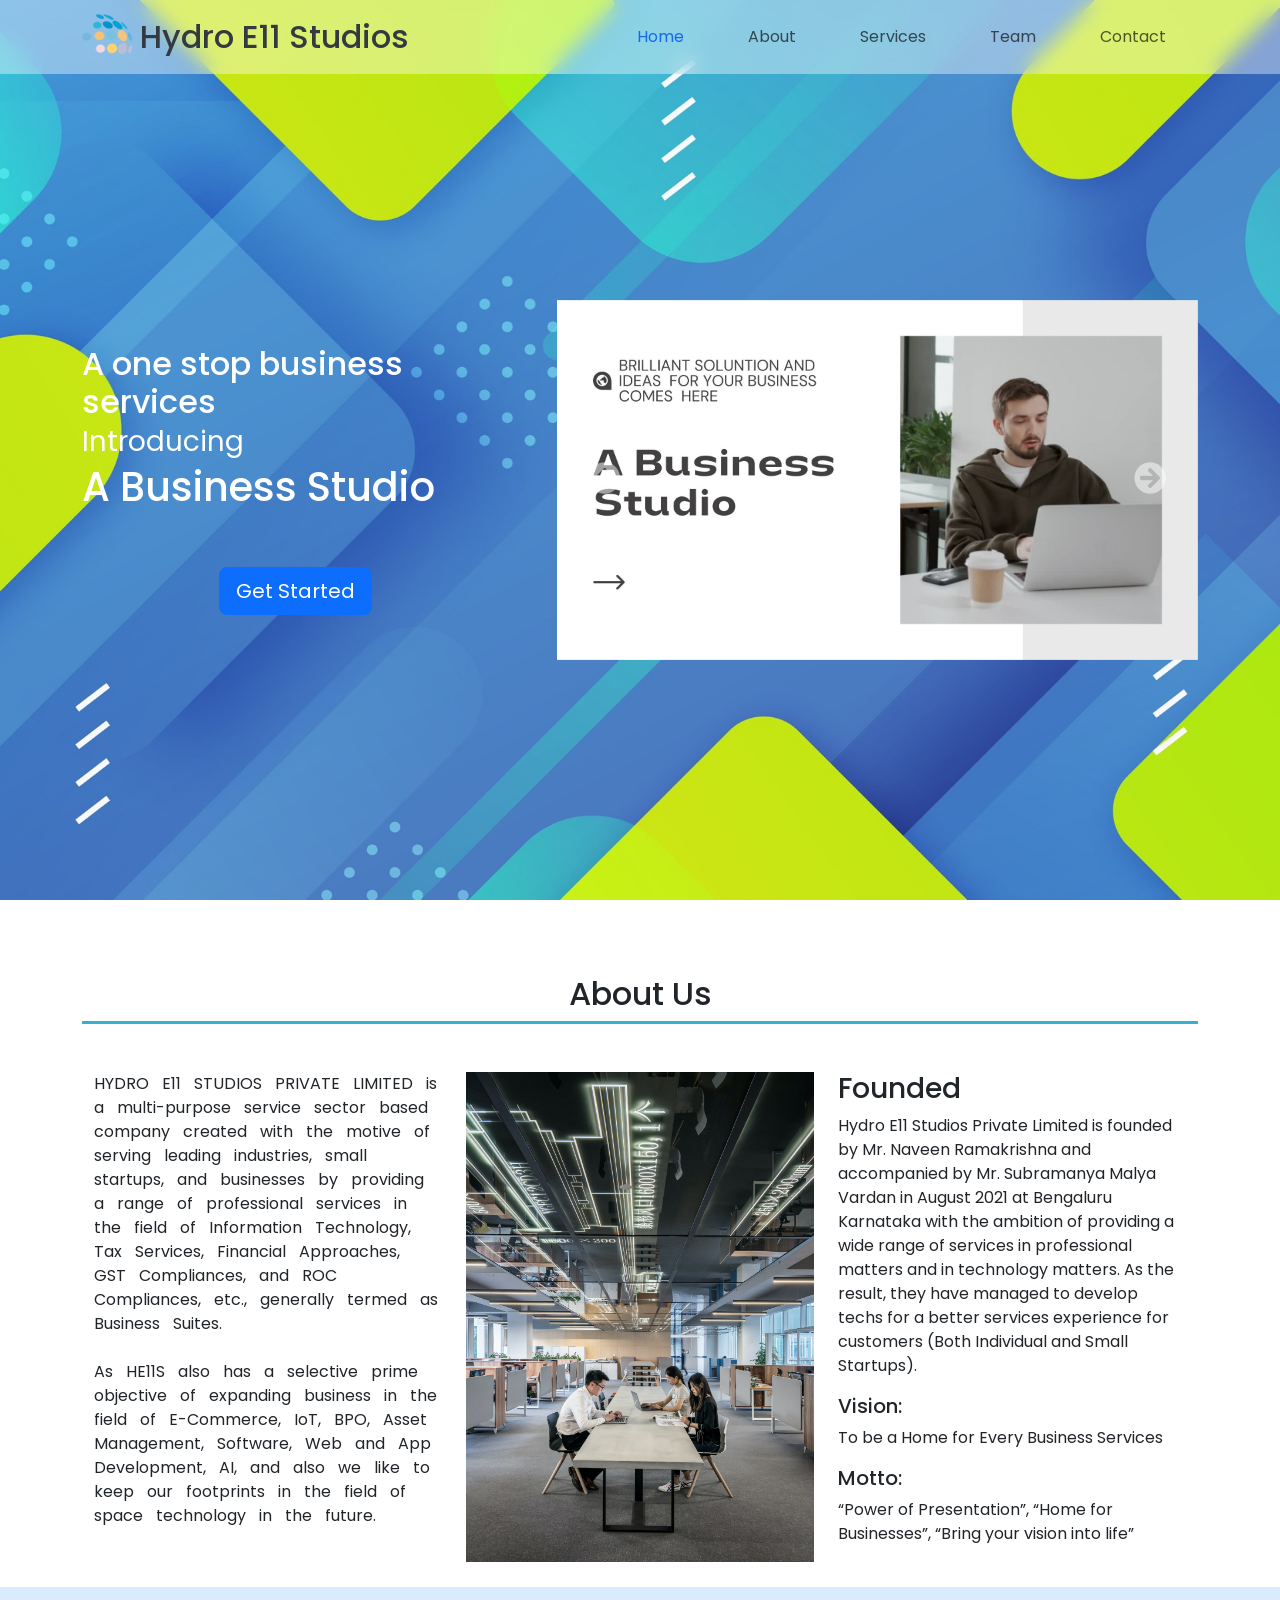
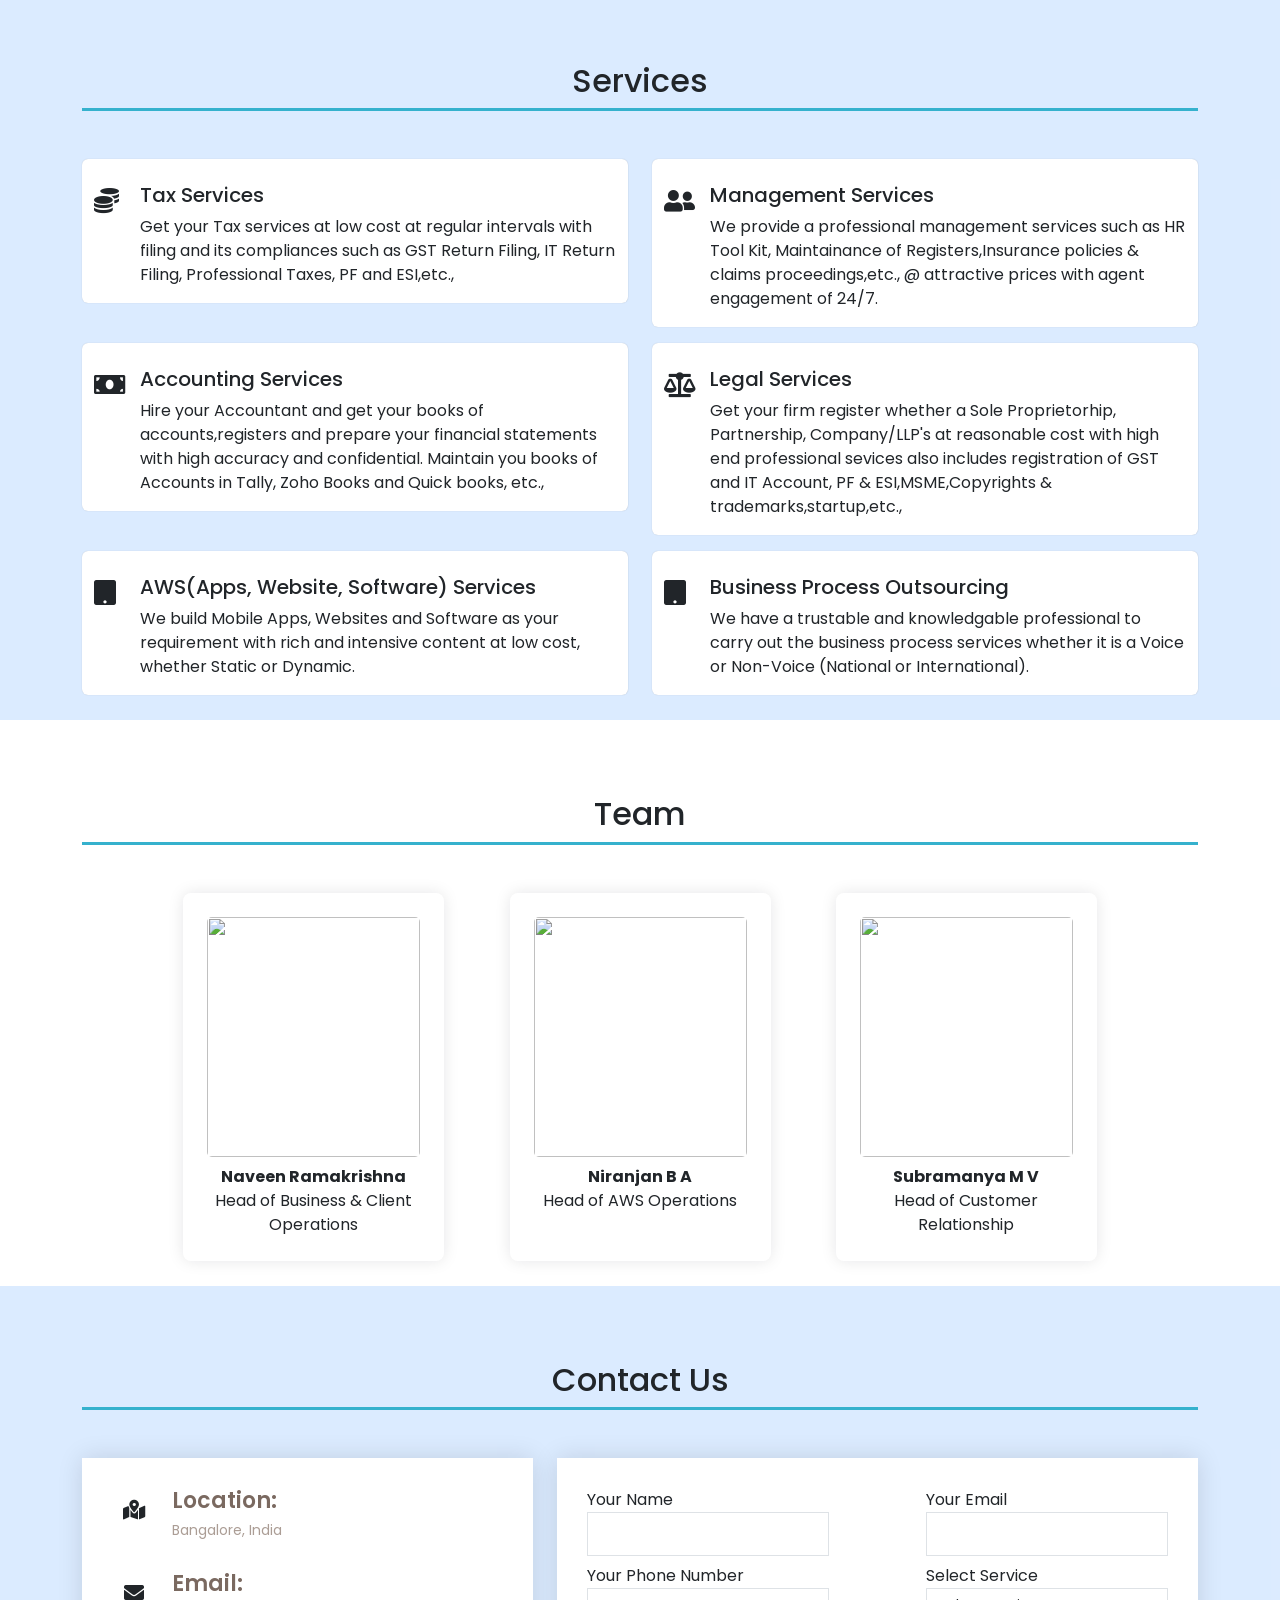
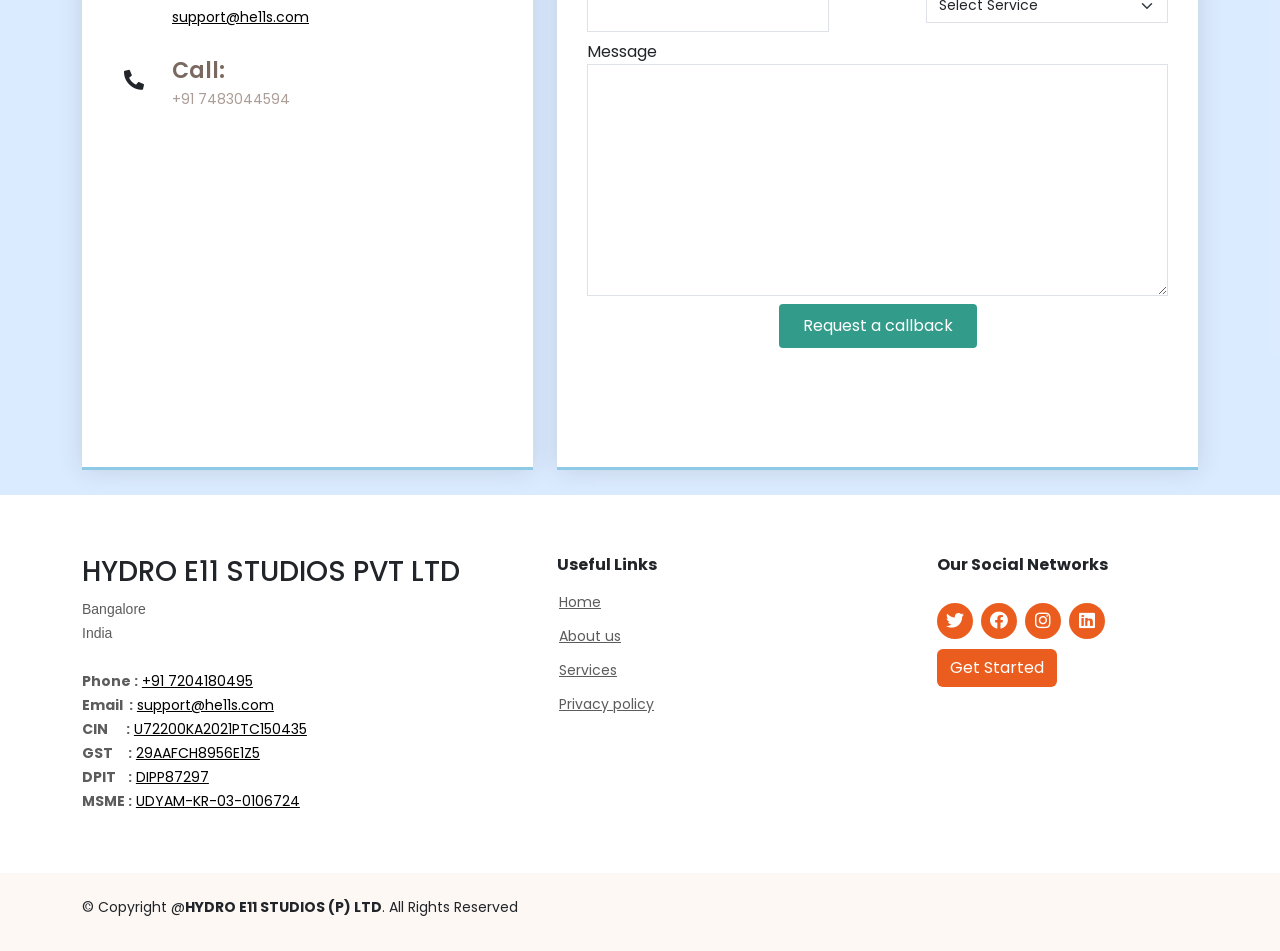
==== index.html @ d1180ca2 "added sliders" ====
<!DOCTYPE html>
<html lang="en">
    <head>
        <meta charset="UTF-8" />
        <meta http-equiv="X-UA-Compatible" content="IE=edge" />
        <meta name="viewport" content="width=device-width, initial-scale=1.0" />
        <title>HE11S-Business Studio</title>
        <link rel="stylesheet" href="style.css" />
        <link
            href="https://cdn.jsdelivr.net/npm/bootstrap@5.1.3/dist/css/bootstrap.min.css"
            rel="stylesheet"
            integrity="sha384-1BmE4kWBq78iYhFldvKuhfTAU6auU8tT94WrHftjDbrCEXSU1oBoqyl2QvZ6jIW3"
            crossorigin="anonymous"
        />
        <link
            rel="stylesheet"
            href="https://use.fontawesome.com/releases/v5.15.4/css/all.css"
            integrity="sha384-DyZ88mC6Up2uqS4h/KRgHuoeGwBcD4Ng9SiP4dIRy0EXTlnuz47vAwmeGwVChigm"
            crossorigin="anonymous"
        />
    </head>
    <body>
        <nav class="navbar navbar-expand-lg fixed-top navbar-light">
            <div class="container">
                <a class="navbar-brand" id="navbar-brand" href="#">
                    <img
                        src="assets/small-logo.png"
                        alt=""
                        class="d-inline-block align-text-top logo"
                    />
                    Hydro E11 Studios
                </a>
                <button
                    class="navbar-toggler"
                    type="button"
                    data-bs-toggle="collapse"
                    data-bs-target="#navbarNav"
                    aria-controls="navbarNav"
                    aria-expanded="false"
                    aria-label="Toggle navigation"
                >
                    <span class="navbar-toggler-icon"></span>
                </button>
                <div class="collapse navbar-collapse" id="navbarNav">
                    <div class="navbar-nav ms-lg-auto">
                        <a
                            class="nav-link home ms-4 me-4"
                            aria-current="page"
                            href="#"
                            >Home</a
                        >
                        <a class="nav-link about ms-4 me-4" href="#aboutUs"
                            >About</a
                        >
                        <a class="nav-link service ms-4 me-4" href="#services"
                            >Services</a
                        >
                        <a class="nav-link teams ms-4 me-4" href="#teams"
                            >Team</a
                        >
                        <a class="nav-link contact ms-4 me-4" href="#contact"
                            >Contact</a
                        >
                    </div>
                </div>
            </div>
            <div class="nav_bar"></div>
        </nav>
        <div class="bg-modal">
            <div class="modal-contents">
                <div class="close">
                    <a style="color: black" href="index.html">+</a>
                </div>
                <h4 style="color: rgb(37, 158, 37)">
                    Thank you for showing interest.
                </h4>
                <h5>
                    We have received your message, we'll get back to you as soon
                    as posible.
                </h5>
                <h6>coffee is on us</h6>
                <span class="modal-footers">- Hydro E11</span>
            </div>
        </div>

        <section id="intro">
            <div class="container d-flex">
                <div class="row justify-content-center">
                    <div
                        class="
                            col-lg-5 col-md-5 col-sm-12
                            d-flex
                            flex-column
                            justify-content-center
                            align-items-center
                        "
                    >
                        <div class="d-flex flex-column justify-content-center">
                            <div class="col-md intro-sec1">
                                <p class="h2 mb-0">
                                    A one stop business services
                                </p>
                                <p class="fs-3 mb-0">Introducing</p>
                                <h1>A Business Studio</h1>
                            </div>
                            <div class="d-flex mt-lg-5 justify-content-sm-center">
                                <a
                                    class="btn btn-lg btn-primary me-lg-4"
                                    href="#contact"
                                    >Get Started</a
                                >
                            </div>
                        </div>
                    </div>
                    <div class="col-lg-7 col-md-7 col-sm-12">
                        <div
                            class="
                                d-flex
                                flex-column
                                justify-content-center
                                align-items-center
                            "
                        >
                            <div
                                id="carouselExampleControls"
                                class="carousel slide"
                                data-bs-ride="carousel"
                            >
                                <div class="carousel-inner">
                                    <div class="carousel-item active">
                                        <img
                                            src="./assets/1.jpg"
                                            class="d-block w-100"
                                            alt="..."
                                        />
                                    </div>
                                    <div class="carousel-item">
                                        <img
                                            src="./assets/2.jpg"
                                            class="d-block w-100"
                                            alt="..."
                                        />
                                    </div>
                                    <div class="carousel-item">
                                        <img
                                            src="./assets/3.jpg"
                                            class="d-block w-100"
                                            alt="..."
                                        />
                                    </div>
                                    <div class="carousel-item">
                                        <img
                                            src="./assets/4.jpg"
                                            class="d-block w-100"
                                            alt="..."
                                        />
                                    </div>
                                </div>
                                <button
                                    class="carousel-control-prev"
                                    type="button"
                                    data-bs-target="#carouselExampleControls"
                                    data-bs-slide="prev"
                                >
                                    <span>
                                        <i
                                            class="
                                                fs-2
                                                fas
                                                fa-arrow-circle-left
                                            "
                                        ></i
                                    ></span>
                                    <span class="visually-hidden"
                                        >Previous</span
                                    >
                                </button>
                                <button
                                    class="carousel-control-next"
                                    type="button"
                                    data-bs-target="#carouselExampleControls"
                                    data-bs-slide="next"
                                >
                                    <span>
                                        <i
                                            class="
                                                fs-2
                                                fas
                                                fa-arrow-circle-right
                                            "
                                        ></i
                                    ></span>
                                    <span class="visually-hidden">Next</span>
                                </button>
                            </div>
                        </div>
                    </div>
                </div>
            </div>
        </section>

        <section id="aboutUs">
            <div class="container">
                <h2 class="h2 mb-5 text-center underline">About Us</h2>
                <div class="container">
                    <div class="row">
                        <div
                            class="
                                col-lg-4 col-md-4 col-sm-12
                                d-flex
                                justify-content-center
                                about-sec1
                            "
                        >
                            <p>
                                HYDRO E11 STUDIOS PRIVATE LIMITED is a
                                multi-purpose service sector based company
                                created with the motive of serving leading
                                industries, small startups, and businesses by
                                providing a range of professional services in
                                the field of Information Technology, Tax
                                Services, Financial Approaches, GST Compliances,
                                and ROC Compliances, etc., generally termed as
                                Business Suites.
                                <br />
                                <br />
                                As HE11S also has a selective prime objective of
                                expanding business in the field of E-Commerce,
                                IoT, BPO, Asset Management, Software, Web and
                                App Development, AI, and also we like to keep
                                our footprints in the field of space technology
                                in the future.
                            </p>
                        </div>
                        <div
                            class="
                                col-lg-4 col-md-4 col-sm-12
                                d-flex
                                justify-content-center
                            "
                        >
                            <img
                                style="width: 100%"
                                src="assets/business.jpg"
                                alt=""
                            />
                        </div>
                        <div
                            class="
                                col-lg-4 col-md-4 col-sm-12
                                d-flex
                                justify-content-center
                            "
                        >
                            <div>
                                <p class="h3">Founded</p>
                                <p>
                                    Hydro E11 Studios Private Limited is founded
                                    by Mr. Naveen Ramakrishna and accompanied by
                                    Mr. Subramanya Malya Vardan in August 2021
                                    at Bengaluru Karnataka with the ambition of
                                    providing a wide range of services in
                                    professional matters and in technology
                                    matters. As the result, they have managed to
                                    develop techs for a better services
                                    experience for customers (Both Individual
                                    and Small Startups).
                                </p>
                                <h5>Vision:</h5>
                                <p>To be a Home for Every Business Services</p>
                                <h5>Motto:</h5>
                                <p>
                                    “Power of Presentation”, “Home for
                                    Businesses”, “Bring your vision into life”
                                </p>
                            </div>
                        </div>
                    </div>
                </div>
            </div>
        </section>
        <section id="services">
            <div class="container">
                <h2 class="h2 mb-5 text-center underline">Services</h2>
                <div class="row">
                    <div class="col-lg-6 col-md-6 col-sm-12">
                        <div class="container team-card card border-0">
                            <div class="row pt-4">
                                <div class="service-icon col-1">
                                    <i class="fas fa-coins"></i>
                                </div>
                                <div class="service-info col-11">
                                    <h5>Tax Services</h5>
                                    <p>
                                        Get your Tax services at low cost at
                                        regular intervals with filing and its
                                        compliances such as GST Return Filing,
                                        IT Return Filing, Professional Taxes, PF
                                        and ESI,etc.,
                                    </p>
                                </div>
                            </div>
                        </div>
                    </div>
                    <div class="col-lg-6 col-md-6 col-sm-12 service-2">
                        <div class="container card team-card border-0">
                            <div class="row pt-4">
                                <div class="service-icon col-1">
                                    <i class="fas fa-user-friends"></i>
                                </div>
                                <div class="service-info col-11">
                                    <h5>Management Services</h5>
                                    <p>
                                        We provide a professional management
                                        services such as HR Tool Kit,
                                        Maintainance of Registers,Insurance
                                        policies & claims proceedings,etc., @
                                        attractive prices with agent engagement
                                        of 24/7.
                                    </p>
                                </div>
                            </div>
                        </div>
                    </div>
                    <div class="col-lg-6 col-md-6 col-sm-12 mt-3">
                        <div class="container card team-card border-0">
                            <div class="row pt-4">
                                <div class="service-icon col-1">
                                    <i class="fas fa-money-bill"></i>
                                </div>
                                <div class="service-info col-11">
                                    <h5>Accounting Services</h5>
                                    <p>
                                        Hire your Accountant and get your books
                                        of accounts,registers and prepare your
                                        financial statements with high accuracy
                                        and confidential. Maintain you books of
                                        Accounts in Tally, Zoho Books and Quick
                                        books, etc.,
                                    </p>
                                </div>
                            </div>
                        </div>
                    </div>
                    <div class="col-lg-6 col-md-6 col-sm-12 mt-3">
                        <div class="container team-card card border-0">
                            <div class="row pt-4">
                                <div class="service-icon col-1">
                                    <i class="fas fa-balance-scale"></i>
                                </div>
                                <div class="service-info col-11">
                                    <h5>Legal Services</h5>
                                    <p>
                                        Get your firm register whether a Sole
                                        Proprietorhip, Partnership,
                                        Company/LLP's at reasonable cost with
                                        high end professional sevices also
                                        includes registration of GST and IT
                                        Account, PF & ESI,MSME,Copyrights &
                                        trademarks,startup,etc.,
                                    </p>
                                </div>
                            </div>
                        </div>
                    </div>
                    <div class="col-lg-6 col-md-6 col-sm-12 mt-3">
                        <div class="container team-card card border-0">
                            <div class="row pt-4">
                                <div class="service-icon col-1">
                                    <i class="fas fa-tablet"></i>
                                </div>
                                <div class="service-info col-11">
                                    <h5>
                                        AWS(Apps, Website, Software) Services
                                    </h5>
                                    <p>
                                        We build Mobile Apps, Websites and Software as your requirement with rich and intensive content at low cost, whether Static or Dynamic.
                                    </p>
                                </div>
                            </div>
                        </div>
                    </div>
                    <div class="col-lg-6 col-md-6 col-sm-12 mt-3">
                        <div class="container team-card card border-0">
                            <div class="row pt-4">
                                <div class="service-icon col-1">
                                    <i class="fas fa-tablet"></i>
                                </div>
                                <div class="service-info col-11">
                                    <h5>
                                        Business Process Outsourcing
                                    </h5>
                                    <p>
                                        We have a trustable and knowledgable professional to carry out the business process
                                        services whether it is a Voice or Non-Voice (National or International).
                                    </p>
                                </div>
                            </div>
                        </div>
                    </div>
                </div>
            </div>
        </section>
        <section id="teams">
            <div class="container">
                <h2 class="h2 mb-5 text-center underline">Team</h2>
                <div class="container pe-xl-5 ps-xl-5">
                    <div
                        class="
                            row
                            justify-content-xl-evenly justify-content-evenly
                            mt-5
                        "
                    >
                        <div
                            class="
                                col-lg-3 col-md-3 col-sm-12
                                member
                                rounded-3
                                p-4
                            "
                        >
                            <div class="image pb-lg-2">
                                <img
                                    class="emp-image"
                                    src="https://images.pexels.com/photos/220453/pexels-photo-220453.jpeg?auto=compress&cs=tinysrgb&dpr=2&w=500"
                                    alt=""
                                />
                            </div>
                            <!-- <div class="about pb-3">
                                Lorem ipsum dolor sit amet ctetur adipisicing
                                elit. Excepturi a temporibus unde veniam.
                            </div> -->
                            <div class="role">
                                <div class="name fw-bold">
                                    Naveen Ramakrishna
                                </div>
                                <div class="position">
                                    Head of Business & Client Operations
                                </div>
                            </div>
                        </div>
                        <div
                            class="
                                col-lg-3 col-md-3 col-sm-12
                                member
                                rounded-3
                                p-4
                            "
                        >
                            <div class="image pb-lg-2">
                                <img
                                    class="emp-image"
                                    src="https://images.pexels.com/photos/220453/pexels-photo-220453.jpeg?auto=compress&cs=tinysrgb&dpr=2&w=500"
                                    alt=""
                                />
                            </div>
                            <!-- <div class="about pb-3">
                                Lorem ipsum dolor sit amet ctetur adipisicing
                                elit. Excepturi a temporibus unde veniam.
                            </div> -->
                            <div class="role">
                                <div class="name fw-bold">Niranjan B A</div>
                                <div class="position">
                                    Head of AWS Operations
                                </div>
                            </div>
                        </div>
                        <div
                            class="
                                col-lg-3 col-md-3 col-sm-12
                                member
                                rounded-3
                                p-4
                            "
                        >
                            <div class="image pb-lg-2">
                                <img
                                    class="emp-image"
                                    src="https://images.pexels.com/photos/220453/pexels-photo-220453.jpeg?auto=compress&cs=tinysrgb&dpr=2&w=500"
                                    alt=""
                                />
                            </div>
                            <!-- <div class="about pb-3">
                                Lorem ipsum dolor sit amet ctetur adipisicing
                                elit. Excepturi a temporibus unde veniam.
                            </div> -->
                            <div class="role">
                                <div class="name fw-bold">Subramanya M V</div>
                                <div class="position">
                                    Head of Customer Relationship
                                </div>
                            </div>
                        </div>
                    </div>
                </div>
            </div>
        </section>
        <section id="contact" class="contact">
            <div class="container">
                <h2 class="h2 mb-5 text-center underline">Contact Us</h2>
                <div class="row">
                    <div class="col-lg-5 d-flex align-items-stretch">
                        <div class="info">
                            <div class="address">
                                <i class="fas fa-map-marked-alt"></i>
                                <h4>Location:</h4>
                                <p>Bangalore, India</p>
                            </div>

                            <div class="email">
                                <i class="fas fa-envelope"></i>
                                <h4>Email:</h4>
                                <p>
                                    <a
                                        style="color: black"
                                        href="mailto:support@he11s.com"
                                        >support@he11s.com</a
                                    >
                                </p>
                            </div>

                            <div class="phone">
                                <i class="fas fa-phone-alt"></i>
                                <h4>Call:</h4>
                                <p onclick="window.open('tel:7483044594')">
                                    +91 7483044594
                                </p>
                            </div>
                            <div class="mapouter">
                                <div class="gmap_canvas">
                                    <iframe
                                        src="https://www.google.com/maps/embed?pb=!1m18!1m12!1m3!1d3887.012600898512!2d77.49070341384429!3d13.034869417015967!2m3!1f0!2f0!3f0!3m2!1i1024!2i768!4f13.1!3m3!1m2!1s0x3bae3d778c80e4ab%3A0x10bcdeaf78f0e105!2sHydro%20E11%20Studios!5e0!3m2!1sen!2sin!4v1636468529837!5m2!1sen!2sin"
                                        frameborder="0"
                                        style="
                                            border: 0;
                                            width: 100%;
                                            height: 290px;
                                        "
                                        allowfullscreen
                                    ></iframe>
                                </div>
                            </div>
                        </div>
                    </div>

                    <div
                        class="
                            col-lg-7
                            d-flex
                            mt-5 mt-lg-0
                            align-items-stretch align-items-center
                        "
                    >
                        <form
                            class="php-email-form"
                            method="POST"
                            action="/#contact"
                            data-netlify="true"
                        >
                            <div class="form-row">
                                <div class="form-group col-sm-12 col-lg-5">
                                    <label for="name">Your Name</label>
                                    <input
                                        type="text"
                                        name="name"
                                        class="form-control"
                                        id="name"
                                    />
                                    <div class="validate"></div>
                                </div>
                                <div class="form-group col-md-6 col-lg-5">
                                    <label for="name">Your Email</label>
                                    <input
                                        type="email"
                                        class="form-control"
                                        name="email"
                                        id="email"
                                    />
                                    <div class="validate"></div>
                                </div>
                                <div class="form-group col-md-6 col-lg-5">
                                    <label for="name">Your Phone Number</label>
                                    <input
                                        type="text"
                                        class="form-control"
                                        name="phone"
                                        id="phone"
                                    />
                                    <div class="validate"></div>
                                </div>
                                <div class="form-group col-md-6 col-lg-5">
                                    <label for="service">Select Service</label>
                                    <select
                                        id="service"
                                        class="form-select"
                                        aria-label="Default select example"
                                        name="service"
                                    >
                                        <option selected disabled>
                                            Select Service
                                        </option>
                                        <option value="Tax Services">
                                            Tax Services
                                        </option>
                                        <option value="Management Services">
                                            Management Services
                                        </option>
                                        <option value="Accounting Services">
                                            Accounting Services
                                        </option>
                                        <option value="Legal Services">
                                            Legal Services
                                        </option>
                                        <option value="AWS">
                                            AWS Services
                                        </option>
                                    </select>
                                    <div class="validate"></div>
                                </div>
                            </div>
                            <div class="form-group">
                                <label for="name">Message</label>
                                <textarea
                                    class="form-control"
                                    name="message"
                                    id="message"
                                    rows="10"
                                ></textarea>
                                <div class="validate"></div>
                            </div>
                            <div class="text-center">
                                <button class="submit" type="submit">
                                    Request a callback
                                </button>
                            </div>
                        </form>
                    </div>
                </div>
            </div>
        </section>

        <footer id="footer">
            <div class="footer-top">
                <div class="container">
                    <div class="row">
                        <div
                            class="col-lg-5 col-md-6 footer-contact"
                            data-aos="fade-up"
                            data-aos-delay="100"
                        >
                            <h3>HYDRO E11 STUDIOS PVT LTD</h3>
                            <p>
                                Bangalore<br />
                                India <br /><br />
                                <strong>Phone&#160:</strong>
                                <a
                                    style="color: black"
                                    onclick="window.open('tel:7204180495');"
                                    href="#"
                                    >+91 7204180495</a
                                ><br />
                                <strong>Email &#160:</strong>
                                <a style="color: black" href="mailto:support@he11s.com"
                                    >support@he11s.com</a
                                ><br />
                                <strong>CIN &#160 &#160 &#160:</strong>
                                <a style="color: black" href="#"
                                    >U72200KA2021PTC150435</a
                                ><br />
                                <strong>GST &#160 &#160&#160:</strong>
                                <a style="color: black" href="#"
                                    >29AAFCH8956E1Z5</a
                                ><br />
                                <strong>DPIT &#160&#160&#160:</strong>
                                <a style="color: black" href="#">DIPP87297</a
                                ><br />
                                <strong>MSME&#160:</strong>
                                <a style="color: black" href="#"
                                    >UDYAM-KR-03-0106724</a
                                ><br />
                            </p>
                        </div>

                        <div
                            class="col-lg-4 col-md-6 footer-links"
                            data-aos="fade-up"
                            data-aos-delay="200"
                        >
                            <h4>Useful Links</h4>
                            <ul>
                                <li>
                                    <i class="bx bx-chevron-right"></i>
                                    <a href="#">Home</a>
                                </li>
                                <li>
                                    <i class="bx bx-chevron-right"></i>
                                    <a href="#aboutUs">About us</a>
                                </li>
                                <li>
                                    <i class="bx bx-chevron-right"></i>
                                    <a href="#services">Services</a>
                                </li>

                                <li>
                                    <i class="bx bx-chevron-right"></i>
                                    <a href="privacypolicy.html"
                                        >Privacy policy</a
                                    >
                                </li>
                                <!-- <li><i class="bx bx-chevron-right"></i> <a href="">Log in</a></li> -->
                            </ul>
                        </div>

                        <div
                            class="col-lg-3 col-md-6 footer-links"
                            data-aos="fade-up"
                            data-aos-delay="400"
                        >
                            <h4>Our Social Networks</h4>
                            <div class="social-links mt-3">
                                <a
                                    href="https://twitter.com/Coresavage1"
                                    class="twitter"
                                    ><i class="fab fa-twitter"></i
                                ></a>
                                <a href="#" class="facebook"
                                    ><i class="fab fa-facebook"></i
                                ></a>
                                <a
                                    href="https://www.instagram.com/coresavage_insta/"
                                    class="instagram"
                                    ><i class="fab fa-instagram"></i
                                ></a>
                                <a href="#" class="linkedin"
                                    ><i class="fab fa-linkedin"></i
                                ></a>
                            </div>
                            <div style="margin-top: 10px">
                                <a
                                    href="contact.html"
                                    style="
                                        background-color: #eb5d1e;
                                        color: white;
                                    "
                                    class="btn"
                                    >Get Started</a
                                >
                            </div>
                        </div>
                    </div>
                </div>
            </div>
            <div class="container py-4">
                <div class="copyright">
                    &copy; Copyright @<strong
                        ><span>HYDRO E11 STUDIOS (P) LTD</span></strong
                    >. All Rights Reserved
                </div>
                <!-- <h5 class="float-right">(Beta version 1.0)</h5> -->
            </div>
        </footer>
        <script
            src="https://cdn.jsdelivr.net/npm/bootstrap@5.1.3/dist/js/bootstrap.bundle.min.js"
            integrity="sha384-ka7Sk0Gln4gmtz2MlQnikT1wXgYsOg+OMhuP+IlRH9sENBO0LRn5q+8nbTov4+1p"
            crossorigin="anonymous"
        ></script>
        <script src="validate.js"></script>
        <script src="script.js"></script>
    </body>
</html>
---- style.css ----
@import url("https://fonts.googleapis.com/css2?family=Poppins:wght@100;200;300;400;500;600&display=swap");
* {
    margin: 0px;
    padding: 0px;
    box-sizing: border-box;
    font-family: "Poppins";
    scroll-behavior: smooth;
}
.nav_bar {
    background-color: rgba(255, 255, 255, 0.4);
    width: 100%;
    position: absolute;
    height: 100%;
    z-index: -1;
    backdrop-filter: blur(10px);
}

.nav-font {
    font-size: 2rem !important;
}
#navbar-brand {
    font-size: 1.5rem;
    font-weight: 500;
    color: var(--bs-gray-800);
}
.shrink-nav {
    background-color: rgb(255, 255, 255);
    transition: 0.3s all ease-in-out;
}

.hilight {
    color: #156ae8 !important;
    font-weight: 500;
}

#intro {
    display: flex;
    align-items: center;
    height: 100vh;
    background-image: url("assets/background.webp");
    background-size: cover;
}
#intro .container {
    margin-top: 59.9px;
}
.intro-sec1 {
    color: white;
}
.intro-sec2 {
    align-items: center;
}
.about-sec1 {
    word-spacing: 9px;
}
/* About Us */
#aboutUs {
    /* height: 100vh; */
    padding: 75px 0px 25px 0;
}
#aboutUs > h2 {
    text-align: center;
}
#aboutUs img {
    object-fit: cover;
}
.underline::after {
    content: "";
    background: #35b1cd;
    display: block;
    height: 3px;
    margin-top: 0.5rem;
}

/* SERVICE */
#services {
    padding: 75px 0px 25px 0;
    background-color: #b5d6ff7a;

    /* height: 100vh; */
}
.service-icon {
    font-size: 25px;
}
.team-card {
    box-shadow: 0.1px 0.1px 1px rgba(66, 66, 66, 0.3);
    border: 1px solid rgb(131 131 131 / 13%);
    height: 100%;
}
.team-card:hover {
    transform: scale(1.01);
    transform: translateY(-3px);
    box-shadow: 5px 4px 14px rgba(136, 134, 134, 0.3);
    transition: 0.3s all ease-in-out;
}

.navbar-brand {
    color: #156ae8;
}

/* Submit modal*/
.navbar {
    position: relative;
}
.bg-modal {
    width: 100%;
    height: 100vh;
    background-color: rgb(0, 0, 0, 0.7);
    position: fixed;
    top: 0;
    display: flex;
    justify-content: center;
    align-items: center;
    border-radius: 7px;
    display: none;
    z-index: 100;
}
.modal-contents {
    width: 500px;
    height: 300px;
    padding: 20px;
    text-align: center;
    background-color: white;
    position: relative;
    padding-top: 50px;
    border-radius: 15px;
    box-shadow: 12px 6px 10px gray;
}

.modal-contents h5 {
    line-height: 30px;
}
.close a {
    text-decoration: none;
}
.close {
    position: absolute;
    top: 0;
    right: 14px;
    font-size: 42px;
    transform: rotate(45deg);
    cursor: pointer;
}
.modal-footers {
    position: absolute;
    bottom: 3rem;
    right: 6rem;
}

/* TEAMS */
.emp-image {
    width: 100%;
    height: 15rem;
    /* border-radius: 50%; */
    object-fit: cover;
    border-radius: 5px;
}
#teams {
    height: 100vh;
    padding: 75px 0px 25px 0;
}
.member {
    box-shadow: rgba(17, 17, 26, 0.1) 0px 0px 16px;
    /* box-shadow: 10px 9px 23px 3px rgba(109, 101, 101, 0.74); */
}
.role {
    text-align: center;
}

/* contact */
#contact {
    padding: 75px 0 25px 0;
    height: 100vh;
}

/*--------------------------------------------------------------
# Contact Us
--------------------------------------------------------------*/
#contact {
    background-color: #b5d6ff7a;
}

.contact .info {
    /* border-top: 3px solid #eb5d1e; */
    border-bottom: 3px solid #8ecae6;
    padding: 30px;
    background: #fff;
    width: 100%;
    box-shadow: 0 0 24px 0 rgba(0, 0, 0, 0.12);
}

.contact .info i {
    font-size: 20px;
    float: left;
    width: 44px;
    height: 44px;
    display: flex;
    justify-content: center;
    align-items: center;
    border-radius: 50px;
    transition: all 0.3s ease-in-out;
}

.contact .info h4 {
    padding: 0 0 0 60px;
    font-size: 22px;
    font-weight: 600;
    margin-bottom: 5px;
    color: #7a6960;
}

.contact .info p {
    padding: 0 0 10px 60px;
    margin-bottom: 20px;
    font-size: 14px;
    color: #ab9d95;
}

.contact .info .email p {
    padding-top: 5px;
}

.contact .info .social-links {
    padding-left: 60px;
}

.contact .info .social-links a {
    font-size: 18px;
    display: inline-block;
    background: #333;
    color: #fff;
    line-height: 1;
    padding: 8px 0;
    border-radius: 50%;
    text-align: center;
    width: 36px;
    height: 36px;
    transition: 0.3s;
    margin-right: 10px;
}

.contact .info .social-links a:hover {
    background: #eb5d1e;
    color: #fff;
}

.contact .info .email:hover i,
.contact .info .address:hover i,
.contact .info .phone:hover i {
    transform: scale(1.2);
}
.contact .form-row {
    display: flex;
    flex-wrap: wrap;
    justify-content: space-between;
}
.contact .php-email-form {
    width: 100%;
    /* border-top: 3px solid #eb5d1e; */
    border-bottom: 3px solid #8ecae6;
    padding: 30px;
    background: #fff;
    box-shadow: 0 0 24px 0 rgba(0, 0, 0, 0.12);
}

.contact .php-email-form .form-group {
    padding-bottom: 8px;
}

.contact .php-email-form .validate {
    display: none;
    color: red;
    margin: 0;
    font-weight: 400;
    font-size: 13px;
}

.contact .php-email-form .error-message {
    display: none;
    color: #fff;
    background: #ed3c0d;
    text-align: center;
    padding: 15px;
    font-weight: 600;
}

.contact .php-email-form .sent-message {
    display: none;
    color: #fff;
    background: #18d26e;
    text-align: center;
    padding: 15px;
    font-weight: 600;
}

.contact .php-email-form .loading {
    display: none;
    background: #fff;
    text-align: center;
    padding: 15px;
}

.contact .php-email-form .loading:before {
    content: "";
    display: inline-block;
    border-radius: 50%;
    width: 24px;
    height: 24px;
    margin: 0 10px -6px 0;
    border: 3px solid #18d26e;
    border-top-color: #eee;
    -webkit-animation: animate-loading 1s linear infinite;
    animation: animate-loading 1s linear infinite;
}

.contact .php-email-form input,
.contact .php-email-form textarea,
.contact .php-email-form select {
    border-radius: 0;
    box-shadow: none;
    font-size: 14px;
}

.contact .php-email-form input {
    height: 44px;
}

.contact .php-email-form textarea {
    padding: 10px 12px;
}

.contact .php-email-form button[type="submit"] {
    background: #339b89;
    border: 0;
    padding: 10px 24px;
    color: #fff;
    transition: 0.4s;
    border-radius: 4px;
}

.contact .php-email-form button[type="submit"]:hover {
    background: #59f4d9;
}

@-webkit-keyframes animate-loading {
    0% {
        transform: rotate(0deg);
    }
    100% {
        transform: rotate(360deg);
    }
}

@keyframes animate-loading {
    0% {
        transform: rotate(0deg);
    }
    100% {
        transform: rotate(360deg);
    }
}

/*--------------------------------------------------------------
# Footer
--------------------------------------------------------------*/
#footer {
    background: #fff;
    padding: 0 0 30px 0;
    color: #212529;
    font-size: 14px;
    background: #fef8f5;
    position: relative;
    /* top: 16rem; */
}

#footer .footer-newsletter {
    padding: 50px 0;
    background: #fef8f5;
    text-align: center;
    font-size: 15px;
}

#footer .footer-newsletter h4 {
    font-size: 24px;
    margin: 0 0 20px 0;
    padding: 0;
    line-height: 1;
    font-weight: 600;
    color: #4e4039;
}

#footer .footer-newsletter form {
    margin-top: 30px;
    background: #fff;
    padding: 6px 10px;
    position: relative;
    border-radius: 4px;
    box-shadow: 0px 2px 15px rgba(0, 0, 0, 0.1);
    text-align: left;
}

#footer .footer-newsletter form input[type="email"] {
    border: 0;
    padding: 4px 4px;
    width: calc(100% - 100px);
}

#footer .footer-newsletter form input[type="submit"] {
    position: absolute;
    top: 0;
    right: 0;
    bottom: 0;
    border: 0;
    background: none;
    font-size: 16px;
    padding: 0 20px;
    background: #eb5d1e;
    color: #fff;
    transition: 0.3s;
    border-radius: 4px;
    box-shadow: 0px 2px 15px rgba(0, 0, 0, 0.1);
}

#footer .footer-newsletter form input[type="submit"]:hover {
    background: #c54811;
}

#footer .footer-top {
    padding: 60px 0 30px 0;
    background: #fff;
}

#footer .footer-top .footer-contact {
    margin-bottom: 30px;
}

#footer .footer-top .footer-contact h4 {
    font-size: 22px;
    margin: 0 0 30px 0;
    padding: 2px 0 2px 0;
    line-height: 1;
    font-weight: 700;
}

#footer .footer-top .footer-contact p {
    font-size: 14px;
    line-height: 24px;
    margin-bottom: 0;
    font-family: "Raleway", sans-serif;
    color: #5c5c5c;
}

#footer .footer-top h4 {
    font-size: 16px;
    font-weight: bold;
    color: #212529;
    position: relative;
    padding-bottom: 12px;
}

#footer .footer-top .footer-links {
    margin-bottom: 30px;
}

#footer .footer-top .footer-links ul {
    list-style: none;
    padding: 0;
    margin: 0;
}

#footer .footer-top .footer-links ul i {
    padding-right: 2px;
    color: #f39e7a;
    font-size: 18px;
    line-height: 1;
}

#footer .footer-top .footer-links ul li {
    padding: 10px 0;
    display: flex;
    align-items: center;
}

#footer .footer-top .footer-links ul li:first-child {
    padding-top: 0;
}

#footer .footer-top .footer-links ul a {
    color: #5c5c5c;
    transition: 0.3s;
    display: inline-block;
    line-height: 1;
}

#footer .footer-top .footer-links ul a:hover {
    text-decoration: none;
    color: #eb5d1e;
}

#footer .footer-top .social-links a {
    font-size: 18px;
    display: inline-block;
    background: #eb5d1e;
    color: #fff;
    line-height: 1;
    padding: 8px 0;
    margin-right: 4px;
    border-radius: 50%;
    text-align: center;
    width: 36px;
    height: 36px;
    transition: 0.3s;
}

#footer .footer-top .social-links a:hover {
    background: #ef7f4d;
    color: #fff;
    text-decoration: none;
}

#footer .copyright {
    text-align: center;
    float: left;
}

#footer .credits {
    float: right;
    text-align: center;
    font-size: 13px;
    color: #212529;
}

#footer .credits a {
    color: #eb5d1e;
}

@media (max-width: 575px) {
    #footer .copyright,
    #footer .credits {
        float: none;
        -moz-text-align-last: center;
        text-align-last: center;
        padding: 3px 0;
    }
    #aboutUs,
    #teams,
    #services,
    #contact,
    #intro {
        height: auto;
    }
    .logo {
        height: 29px;
        width: 36px;
    }
    #intro {
        padding-top: 1rem;
        background-size: contain;
    }
    #intro .row {
        flex-direction: column-reverse;
    }
    .intro-sec1 {
        padding: 1rem;
    }
    .intro-sec1 p,
    h1 {
        /* padding: 10px; */
        font-size: 1.2rem;
    }
    .modal-contents {
        width: 314px;
    }
    .modal-footers {
        right: 4rem;
        bottom: 2rem;
    }
    .service-2 {
        margin-top: 1rem !important;
    }
    #footer {
        top: 0rem;
    }
    .form-group {
        width: 100%;
    }
    #navbar-brand {
        font-size: 1.5rem;
        font-weight: 500;
        color: var(--bs-gray-800);
    }
    .nav-font {
        font-size: 1.5rem !important;
    }
}
@media (min-width: 576px) {
    #aboutUs,
    #teams,
    #services,
    #contact,
    #info {
        height: auto;
    }
    .logo {
        height: 40px;
        width: 50px;
    }
}

/* // Medium devices (tablets, 768px and up) */
@media (min-width: 768px) {
}

/* // Large devices (desktops, 992px and up) */
@media (min-width: 992px) {
    #aboutUs,
    #teams,
    #services,
    #contact,
    #info {
        height: auto;
    }
}
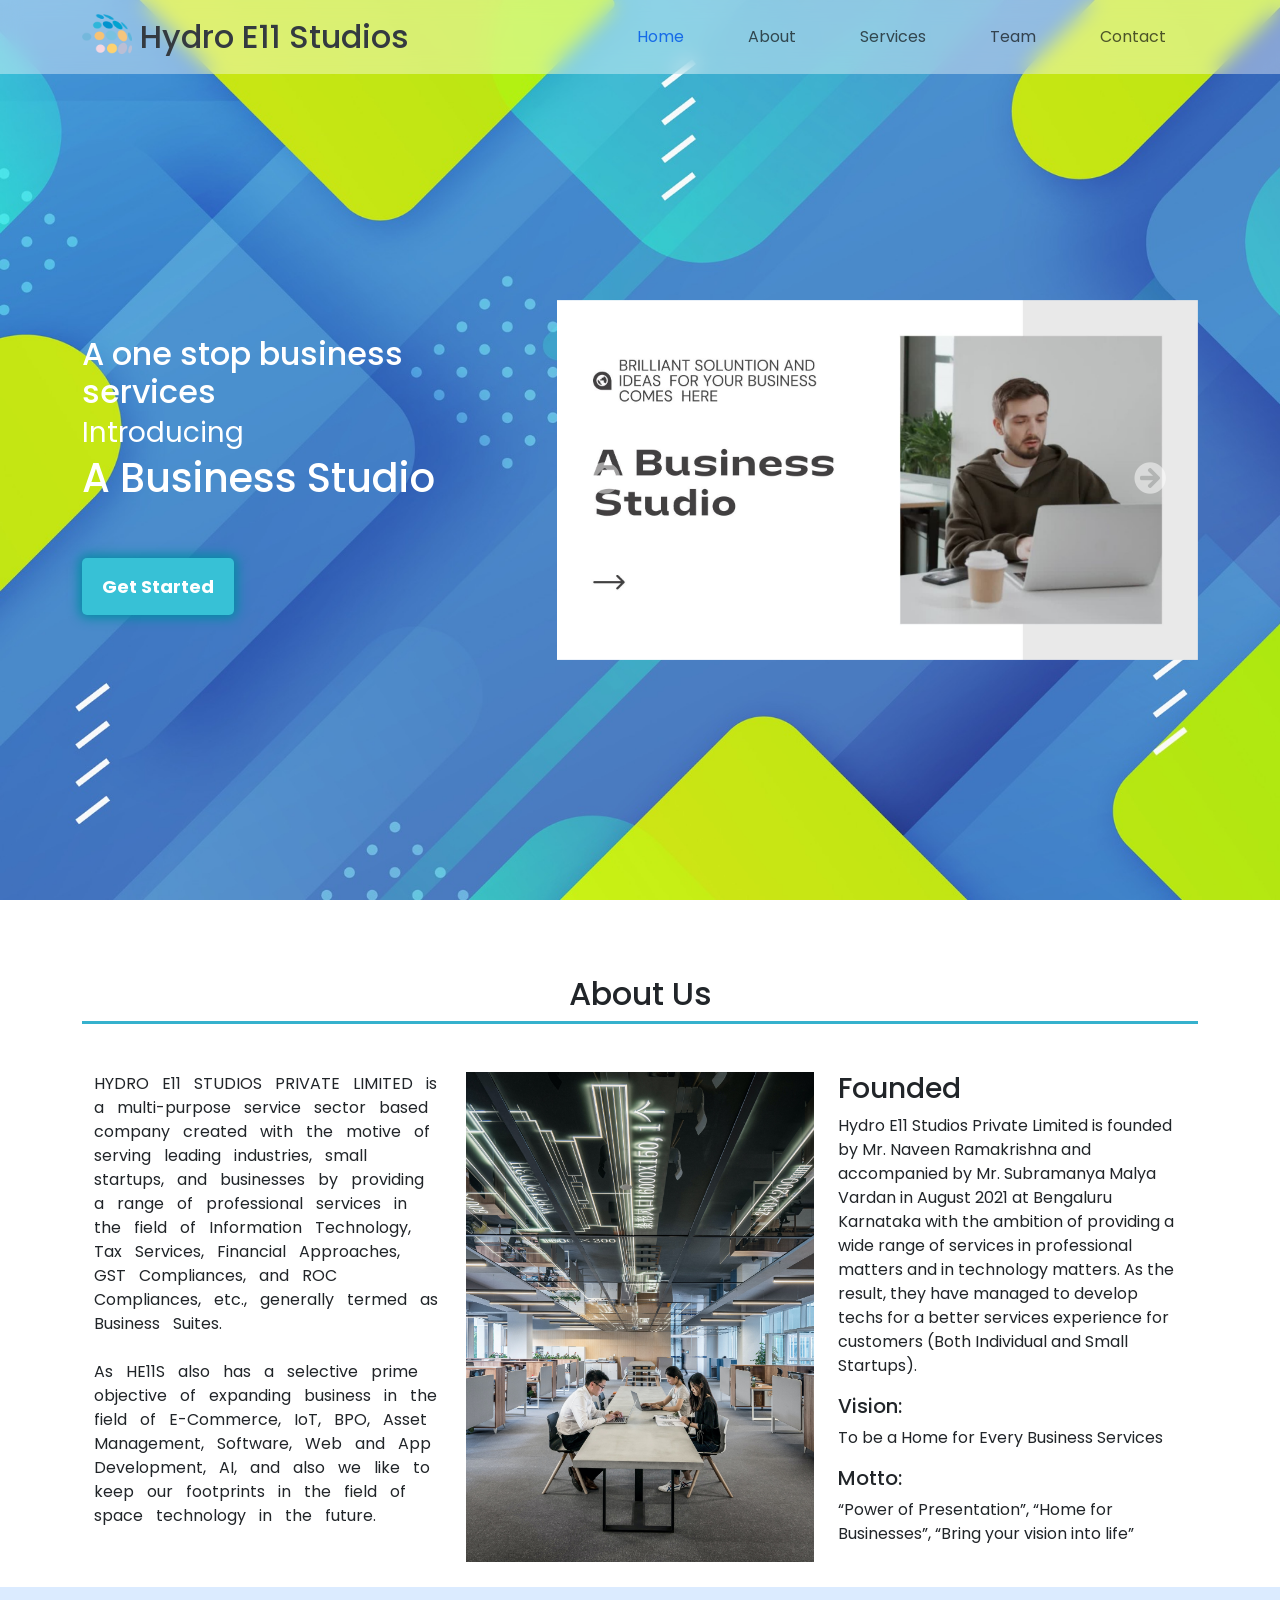
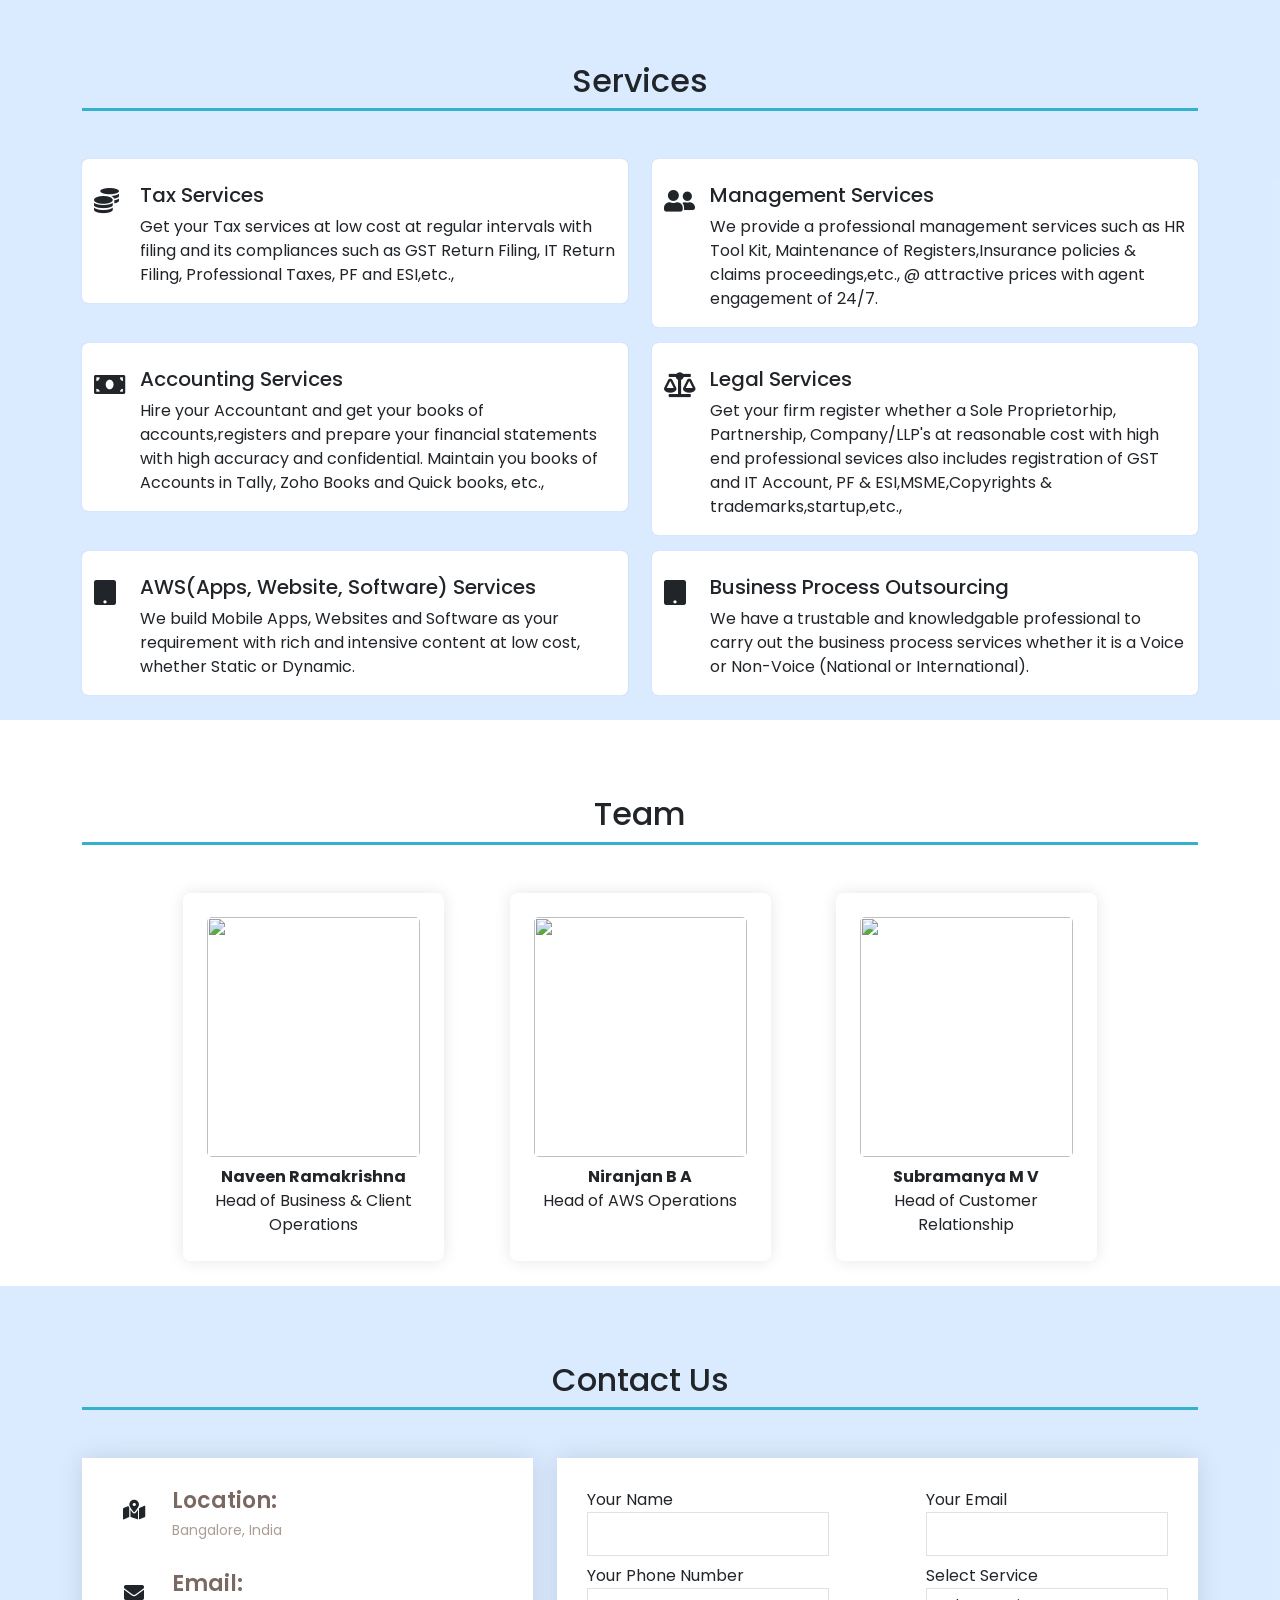
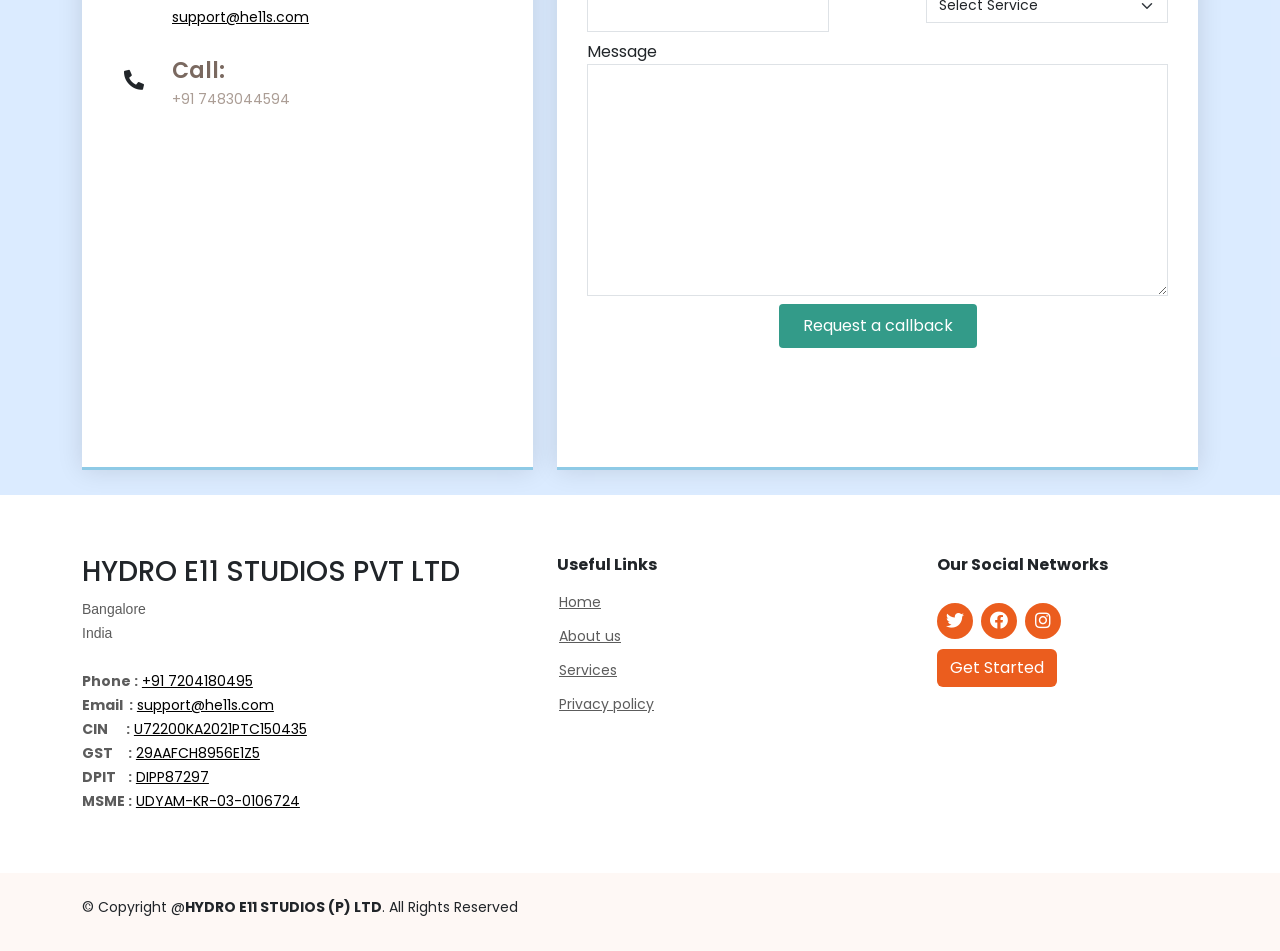
==== commit e75595c0: "added custom mailing" ====
--- a/index.html
+++ b/index.html
@@ -1,10 +1,44 @@
 <!DOCTYPE html>
 <html lang="en">
     <head>
+        <!-- META UTF -->
         <meta charset="UTF-8" />
         <meta http-equiv="X-UA-Compatible" content="IE=edge" />
+        <!-- META VIEWPORT -->
         <meta name="viewport" content="width=device-width, initial-scale=1.0" />
+        <!-- TITLE -->
         <title>HE11S-Business Studio</title>
+        <!-- META DESCRIPTION -->
+        <meta name="description" content="HYDRO E11 STUDIOS PRIVATE LIMITED is a multi-purpose service sector based company created with the motive of serving leading industries, small startups, and businesses by providing a range of professional services in the field of Information Technology, Tax Services, Financial Approaches, GST Compliances, and ROC Compliances, etc., generally termed as Business Suites">
+        <!-- META KEYWORDS -->
+        <meta name="keywords" content="Hydro E11 Studio A business studio, he11s, he11s studio, gst billing, tax filing, website">
+        <!-- FAVICON -->
+        <link rel="shortcut icon" type="image/ico" href="./assets/logo.png">
+
+        <!-- MS Tile - for Microsoft apps-->
+        <meta name="msapplication-TileImage" content="https://he11s.com/assets/logo.png">    
+
+        <!-- fb & Whatsapp -->
+
+        <!-- Site Name, Title, and Description to be displayed -->
+        <meta property="og:site_name" content="Hydro E11 Studio">
+        <meta property="og:title" content="Hydro E11 Studio - A Business Solutions">
+        <meta property="og:description" content="HYDRO E11 STUDIOS PRIVATE LIMITED is a multi-purpose service sector based company created with the motive of serving leading industries, small startups, and businesses">
+
+        <!-- Image to display -->
+        <meta property="og:image" content="http://he11s.com/assets/logo.png">
+
+        <meta property="og:type" content="website" />
+        <meta property="og:image:type" content="image/jpeg">
+
+        <!-- Size of image -->
+        <meta property="og:image:width" content="300">
+        <meta property="og:image:height" content="300">
+
+        <!--WhatsApp-->
+        <meta property="og:url" content="https://he11s.com">
+
+        <!-- STYLES -->
         <link rel="stylesheet" href="style.css" />
         <link
             href="https://cdn.jsdelivr.net/npm/bootstrap@5.1.3/dist/css/bootstrap.min.css"
@@ -20,52 +54,55 @@
         />
     </head>
     <body>
-        <nav class="navbar navbar-expand-lg fixed-top navbar-light">
-            <div class="container">
-                <a class="navbar-brand" id="navbar-brand" href="#">
-                    <img
-                        src="assets/small-logo.png"
-                        alt=""
-                        class="d-inline-block align-text-top logo"
-                    />
-                    Hydro E11 Studios
-                </a>
-                <button
-                    class="navbar-toggler"
-                    type="button"
-                    data-bs-toggle="collapse"
-                    data-bs-target="#navbarNav"
-                    aria-controls="navbarNav"
-                    aria-expanded="false"
-                    aria-label="Toggle navigation"
-                >
-                    <span class="navbar-toggler-icon"></span>
-                </button>
-                <div class="collapse navbar-collapse" id="navbarNav">
-                    <div class="navbar-nav ms-lg-auto">
-                        <a
-                            class="nav-link home ms-4 me-4"
-                            aria-current="page"
-                            href="#"
-                            >Home</a
-                        >
-                        <a class="nav-link about ms-4 me-4" href="#aboutUs"
-                            >About</a
-                        >
-                        <a class="nav-link service ms-4 me-4" href="#services"
-                            >Services</a
-                        >
-                        <a class="nav-link teams ms-4 me-4" href="#teams"
-                            >Team</a
-                        >
-                        <a class="nav-link contact ms-4 me-4" href="#contact"
-                            >Contact</a
-                        >
+        <header>
+
+            <nav class="navbar navbar-expand-lg fixed-top navbar-light">
+                <div class="container">
+                    <a class="navbar-brand" id="navbar-brand" href="#">
+                        <img
+                            src="assets/small-logo.png"
+                            alt=""
+                            class="d-inline-block align-text-top logo"
+                        />
+                        Hydro E11 Studios
+                    </a>
+                    <button
+                        class="navbar-toggler"
+                        type="button"
+                        data-bs-toggle="collapse"
+                        data-bs-target="#navbarNav"
+                        aria-controls="navbarNav"
+                        aria-expanded="false"
+                        aria-label="Toggle navigation"
+                    >
+                        <span class="navbar-toggler-icon"></span>
+                    </button>
+                    <div class="collapse navbar-collapse" id="navbarNav">
+                        <div class="navbar-nav ms-lg-auto">
+                            <a
+                                class="nav-link home ms-4 me-4"
+                                aria-current="page"
+                                href="#"
+                                >Home</a
+                            >
+                            <a class="nav-link about ms-4 me-4" href="#aboutUs"
+                                >About</a
+                            >
+                            <a class="nav-link service ms-4 me-4" href="#services"
+                                >Services</a
+                            >
+                            <a class="nav-link teams ms-4 me-4" href="#teams"
+                                >Team</a
+                            >
+                            <a class="nav-link contact ms-4 me-4" href="#contact"
+                                >Contact</a
+                            >
+                        </div>
                     </div>
                 </div>
-            </div>
-            <div class="nav_bar"></div>
-        </nav>
+                <div class="nav_bar"></div>
+            </nav>
+        </header>
         <div class="bg-modal">
             <div class="modal-contents">
                 <div class="close">
@@ -82,564 +119,559 @@
                 <span class="modal-footers">- Hydro E11</span>
             </div>
         </div>
-
-        <section id="intro">
-            <div class="container d-flex">
-                <div class="row justify-content-center">
-                    <div
-                        class="
-                            col-lg-5 col-md-5 col-sm-12
-                            d-flex
-                            flex-column
-                            justify-content-center
-                            align-items-center
-                        "
-                    >
-                        <div class="d-flex flex-column justify-content-center">
-                            <div class="col-md intro-sec1">
-                                <p class="h2 mb-0">
-                                    A one stop business services
-                                </p>
-                                <p class="fs-3 mb-0">Introducing</p>
-                                <h1>A Business Studio</h1>
-                            </div>
-                            <div class="d-flex mt-lg-5 justify-content-sm-center">
-                                <a
-                                    class="btn btn-lg btn-primary me-lg-4"
-                                    href="#contact"
-                                    >Get Started</a
-                                >
-                            </div>
-                        </div>
-                    </div>
-                    <div class="col-lg-7 col-md-7 col-sm-12">
+        <main>
+            <!-- INTRO -->
+            <section id="intro">
+                <div class="container d-flex">
+                    <div class="row justify-content-center">
                         <div
                             class="
+                                col-lg-5 col-md-5 col-sm-12
                                 d-flex
                                 flex-column
                                 justify-content-center
                                 align-items-center
                             "
                         >
+                            <div class="d-flex flex-column justify-content-center">
+                                <div class="col-md intro-sec1">
+                                    <p class="h2 mb-0">
+                                        A one stop business services
+                                    </p>
+                                    <p class="fs-3 mb-0">Introducing</p>
+                                    <h1>A Business Studio</h1>
+                                </div>
+                                <div class="d-flex mt-lg-5 justify-content-start">
+                                    <a
+                                        class="me-lg-4"
+                                        href="#contact"
+                                        >Get Started</a
+                                    >
+                                </div>
+                            </div>
+                        </div>
+                        <div class="col-lg-7 col-md-7 col-sm-12">
                             <div
-                                id="carouselExampleControls"
-                                class="carousel slide"
-                                data-bs-ride="carousel"
-                            >
-                                <div class="carousel-inner">
-                                    <div class="carousel-item active">
-                                        <img
-                                            src="./assets/1.jpg"
-                                            class="d-block w-100"
-                                            alt="..."
-                                        />
-                                    </div>
-                                    <div class="carousel-item">
-                                        <img
-                                            src="./assets/2.jpg"
-                                            class="d-block w-100"
-                                            alt="..."
-                                        />
-                                    </div>
-                                    <div class="carousel-item">
-                                        <img
-                                            src="./assets/3.jpg"
-                                            class="d-block w-100"
-                                            alt="..."
-                                        />
-                                    </div>
-                                    <div class="carousel-item">
-                                        <img
-                                            src="./assets/4.jpg"
-                                            class="d-block w-100"
-                                            alt="..."
-                                        />
-                                    </div>
-                                </div>
-                                <button
-                                    class="carousel-control-prev"
-                                    type="button"
-                                    data-bs-target="#carouselExampleControls"
-                                    data-bs-slide="prev"
+                                class="
+                                    d-flex
+                                    flex-column
+                                    justify-content-center
+                                    align-items-center
+                                "
+                            >
+                                <div
+                                    id="carouselExampleControls"
+                                    class="carousel slide"
+                                    data-bs-ride="carousel"
                                 >
-                                    <span>
-                                        <i
-                                            class="
-                                                fs-2
-                                                fas
-                                                fa-arrow-circle-left
-                                            "
-                                        ></i
-                                    ></span>
-                                    <span class="visually-hidden"
-                                        >Previous</span
+                                    <div class="carousel-inner">
+                                        <div class="carousel-item active">
+                                            <img
+                                                src="./assets/1.jpg"
+                                                class="d-block w-100"
+                                                alt="..."
+                                            />
+                                        </div>
+                                        <div class="carousel-item">
+                                            <img
+                                                src="./assets/2.jpg"
+                                                class="d-block w-100"
+                                                alt="..."
+                                            />
+                                        </div>
+                                        <div class="carousel-item">
+                                            <img
+                                                src="./assets/3.jpg"
+                                                class="d-block w-100"
+                                                alt="..."
+                                            />
+                                        </div>
+                                        <div class="carousel-item">
+                                            <img
+                                                src="./assets/4.jpg"
+                                                class="d-block w-100"
+                                                alt="..."
+                                            />
+                                        </div>
+                                    </div>
+                                    <button
+                                        class="carousel-control-prev"
+                                        type="button"
+                                        data-bs-target="#carouselExampleControls"
+                                        data-bs-slide="prev"
                                     >
-                                </button>
-                                <button
-                                    class="carousel-control-next"
-                                    type="button"
-                                    data-bs-target="#carouselExampleControls"
-                                    data-bs-slide="next"
-                                >
-                                    <span>
-                                        <i
-                                            class="
-                                                fs-2
-                                                fas
-                                                fa-arrow-circle-right
-                                            "
-                                        ></i
-                                    ></span>
-                                    <span class="visually-hidden">Next</span>
-                                </button>
+                                        <span>
+                                            <i
+                                                class="
+                                                    fs-2
+                                                    fas
+                                                    fa-arrow-circle-left
+                                                "
+                                            ></i
+                                        ></span>
+                                        <span class="visually-hidden"
+                                            >Previous</span
+                                        >
+                                    </button>
+                                    <button
+                                        class="carousel-control-next"
+                                        type="button"
+                                        data-bs-target="#carouselExampleControls"
+                                        data-bs-slide="next"
+                                    >
+                                        <span>
+                                            <i
+                                                class="
+                                                    fs-2
+                                                    fas
+                                                    fa-arrow-circle-right
+                                                "
+                                            ></i
+                                        ></span>
+                                        <span class="visually-hidden">Next</span>
+                                    </button>
+                                </div>
                             </div>
                         </div>
                     </div>
                 </div>
-            </div>
-        </section>
-
-        <section id="aboutUs">
-            <div class="container">
-                <h2 class="h2 mb-5 text-center underline">About Us</h2>
+            </section>
+            <!-- ABOUT US -->
+            <section id="aboutUs">
                 <div class="container">
+                    <h2 class="h2 mb-5 text-center underline">About Us</h2>
+                    <div class="container">
+                        <div class="row">
+                            <div
+                                class="
+                                    col-lg-4 col-md-4 col-sm-12
+                                    d-flex
+                                    justify-content-center
+                                    about-sec1
+                                "
+                            >
+                                <p>
+                                    HYDRO E11 STUDIOS PRIVATE LIMITED is a
+                                    multi-purpose service sector based company
+                                    created with the motive of serving leading
+                                    industries, small startups, and businesses by
+                                    providing a range of professional services in
+                                    the field of Information Technology, Tax
+                                    Services, Financial Approaches, GST Compliances,
+                                    and ROC Compliances, etc., generally termed as
+                                    Business Suites.
+                                    <br />
+                                    <br />
+                                    As HE11S also has a selective prime objective of
+                                    expanding business in the field of E-Commerce,
+                                    IoT, BPO, Asset Management, Software, Web and
+                                    App Development, AI, and also we like to keep
+                                    our footprints in the field of space technology
+                                    in the future.
+                                </p>
+                            </div>
+                            <div
+                                class="
+                                    col-lg-4 col-md-4 col-sm-12
+                                    d-flex
+                                    justify-content-center
+                                "
+                            >
+                                <img
+                                    style="width: 100%"
+                                    src="assets/business.jpg"
+                                    alt=""
+                                />
+                            </div>
+                            <div
+                                class="
+                                    col-lg-4 col-md-4 col-sm-12
+                                    d-flex
+                                    justify-content-center
+                                "
+                            >
+                                <div>
+                                    <p class="h3">Founded</p>
+                                    <p>
+                                        Hydro E11 Studios Private Limited is founded
+                                        by Mr. Naveen Ramakrishna and accompanied by
+                                        Mr. Subramanya Malya Vardan in August 2021
+                                        at Bengaluru Karnataka with the ambition of
+                                        providing a wide range of services in
+                                        professional matters and in technology
+                                        matters. As the result, they have managed to
+                                        develop techs for a better services
+                                        experience for customers (Both Individual
+                                        and Small Startups).
+                                    </p>
+                                    <h5>Vision:</h5>
+                                    <p>To be a Home for Every Business Services</p>
+                                    <h5>Motto:</h5>
+                                    <p>
+                                        “Power of Presentation”, “Home for
+                                        Businesses”, “Bring your vision into life”
+                                    </p>
+                                </div>
+                            </div>
+                        </div>
+                    </div>
+                </div>
+            </section>
+            <!-- SERVICE -->
+            <section id="services">
+                <div class="container">
+                    <h2 class="h2 mb-5 text-center underline">Services</h2>
                     <div class="row">
+                        <div class="col-lg-6 col-md-6 col-sm-12">
+                            <div class="container team-card card border-0">
+                                <div class="row pt-4">
+                                    <div class="service-icon col-1">
+                                        <i class="fas fa-coins"></i>
+                                    </div>
+                                    <div class="service-info col-11">
+                                        <h5>Tax Services</h5>
+                                        <p>
+                                            Get your Tax services at low cost at
+                                            regular intervals with filing and its
+                                            compliances such as GST Return Filing,
+                                            IT Return Filing, Professional Taxes, PF
+                                            and ESI,etc.,
+                                        </p>
+                                    </div>
+                                </div>
+                            </div>
+                        </div>
+                        <div class="col-lg-6 col-md-6 col-sm-12 service-2">
+                            <div class="container card team-card border-0">
+                                <div class="row pt-4">
+                                    <div class="service-icon col-1">
+                                        <i class="fas fa-user-friends"></i>
+                                    </div>
+                                    <div class="service-info col-11">
+                                        <h5>Management Services</h5>
+                                        <p>
+                                            We provide a professional management
+                                            services such as HR Tool Kit,
+                                            Maintenance of Registers,Insurance
+                                            policies & claims proceedings,etc., @
+                                            attractive prices with agent engagement
+                                            of 24/7.
+                                        </p>
+                                    </div>
+                                </div>
+                            </div>
+                        </div>
+                        <div class="col-lg-6 col-md-6 col-sm-12 mt-3">
+                            <div class="container card team-card border-0">
+                                <div class="row pt-4">
+                                    <div class="service-icon col-1">
+                                        <i class="fas fa-money-bill"></i>
+                                    </div>
+                                    <div class="service-info col-11">
+                                        <h5>Accounting Services</h5>
+                                        <p>
+                                            Hire your Accountant and get your books
+                                            of accounts,registers and prepare your
+                                            financial statements with high accuracy
+                                            and confidential. Maintain you books of
+                                            Accounts in Tally, Zoho Books and Quick
+                                            books, etc.,
+                                        </p>
+                                    </div>
+                                </div>
+                            </div>
+                        </div>
+                        <div class="col-lg-6 col-md-6 col-sm-12 mt-3">
+                            <div class="container team-card card border-0">
+                                <div class="row pt-4">
+                                    <div class="service-icon col-1">
+                                        <i class="fas fa-balance-scale"></i>
+                                    </div>
+                                    <div class="service-info col-11">
+                                        <h5>Legal Services</h5>
+                                        <p>
+                                            Get your firm register whether a Sole
+                                            Proprietorhip, Partnership,
+                                            Company/LLP's at reasonable cost with
+                                            high end professional sevices also
+                                            includes registration of GST and IT
+                                            Account, PF & ESI,MSME,Copyrights &
+                                            trademarks,startup,etc.,
+                                        </p>
+                                    </div>
+                                </div>
+                            </div>
+                        </div>
+                        <div class="col-lg-6 col-md-6 col-sm-12 mt-3">
+                            <div class="container team-card card border-0">
+                                <div class="row pt-4">
+                                    <div class="service-icon col-1">
+                                        <i class="fas fa-tablet"></i>
+                                    </div>
+                                    <div class="service-info col-11">
+                                        <h5>
+                                            AWS(Apps, Website, Software) Services
+                                        </h5>
+                                        <p>
+                                            We build Mobile Apps, Websites and Software as your requirement with rich and intensive content at low cost, whether Static or Dynamic.
+                                        </p>
+                                    </div>
+                                </div>
+                            </div>
+                        </div>
+                        <div class="col-lg-6 col-md-6 col-sm-12 mt-3">
+                            <div class="container team-card card border-0">
+                                <div class="row pt-4">
+                                    <div class="service-icon col-1">
+                                        <i class="fas fa-tablet"></i>
+                                    </div>
+                                    <div class="service-info col-11">
+                                        <h5>
+                                            Business Process Outsourcing
+                                        </h5>
+                                        <p>
+                                            We have a trustable and knowledgable professional to carry out the business process
+                                            services whether it is a Voice or Non-Voice (National or International).
+                                        </p>
+                                    </div>
+                                </div>
+                            </div>
+                        </div>
+                    </div>
+                </div>
+            </section>
+            <!-- TEAM -->
+            <section id="teams">
+                <div class="container">
+                    <h2 class="h2 mb-5 text-center underline">Team</h2>
+                    <div class="container pe-xl-5 ps-xl-5">
                         <div
                             class="
-                                col-lg-4 col-md-4 col-sm-12
-                                d-flex
-                                justify-content-center
-                                about-sec1
+                                row
+                                justify-content-xl-evenly justify-content-evenly
+                                mt-5
                             "
                         >
-                            <p>
-                                HYDRO E11 STUDIOS PRIVATE LIMITED is a
-                                multi-purpose service sector based company
-                                created with the motive of serving leading
-                                industries, small startups, and businesses by
-                                providing a range of professional services in
-                                the field of Information Technology, Tax
-                                Services, Financial Approaches, GST Compliances,
-                                and ROC Compliances, etc., generally termed as
-                                Business Suites.
-                                <br />
-                                <br />
-                                As HE11S also has a selective prime objective of
-                                expanding business in the field of E-Commerce,
-                                IoT, BPO, Asset Management, Software, Web and
-                                App Development, AI, and also we like to keep
-                                our footprints in the field of space technology
-                                in the future.
-                            </p>
-                        </div>
+                            <div
+                                class="
+                                    col-lg-3 col-md-3 col-sm-12
+                                    member
+                                    rounded-3
+                                    p-4
+                                "
+                            >
+                                <div class="image pb-lg-2">
+                                    <img
+                                        class="emp-image"
+                                        src="https://images.pexels.com/photos/220453/pexels-photo-220453.jpeg?auto=compress&cs=tinysrgb&dpr=2&w=500"
+                                        alt=""
+                                    />
+                                </div>
+                                <div class="role">
+                                    <div class="name fw-bold">
+                                        Naveen Ramakrishna
+                                    </div>
+                                    <div class="position">
+                                        Head of Business & Client Operations
+                                    </div>
+                                </div>
+                            </div>
+                            <div
+                                class="
+                                    col-lg-3 col-md-3 col-sm-12
+                                    member
+                                    rounded-3
+                                    p-4
+                                "
+                            >
+                                <div class="image pb-lg-2">
+                                    <img
+                                        class="emp-image"
+                                        src="https://images.pexels.com/photos/220453/pexels-photo-220453.jpeg?auto=compress&cs=tinysrgb&dpr=2&w=500"
+                                        alt=""
+                                    />
+                                </div>
+                                <div class="role">
+                                    <div class="name fw-bold">Niranjan B A</div>
+                                    <div class="position">
+                                        Head of AWS Operations
+                                    </div>
+                                </div>
+                            </div>
+                            <div
+                                class="
+                                    col-lg-3 col-md-3 col-sm-12
+                                    member
+                                    rounded-3
+                                    p-4
+                                "
+                            >
+                                <div class="image pb-lg-2">
+                                    <img
+                                        class="emp-image"
+                                        src="https://images.pexels.com/photos/220453/pexels-photo-220453.jpeg?auto=compress&cs=tinysrgb&dpr=2&w=500"
+                                        alt=""
+                                    />
+                                </div>
+                                <div class="role">
+                                    <div class="name fw-bold">Subramanya M V</div>
+                                    <div class="position">
+                                        Head of Customer Relationship
+                                    </div>
+                                </div>
+                            </div>
+                        </div>
+                    </div>
+                </div>
+            </section>
+            <!-- CONTACT -->
+            <section id="contact" class="contact">
+                <div class="container">
+                    <h2 class="h2 mb-5 text-center underline">Contact Us</h2>
+                    <div class="row">
+                        <div class="col-lg-5 d-flex align-items-stretch">
+                            <div class="info">
+                                <div class="address">
+                                    <i class="fas fa-map-marked-alt"></i>
+                                    <h4>Location:</h4>
+                                    <p>Bangalore, India</p>
+                                </div>
+    
+                                <div class="email">
+                                    <i class="fas fa-envelope"></i>
+                                    <h4>Email:</h4>
+                                    <p>
+                                        <a
+                                            style="color: black"
+                                            href="mailto:support@he11s.com"
+                                            >support@he11s.com</a
+                                        >
+                                    </p>
+                                </div>
+    
+                                <div class="phone">
+                                    <i class="fas fa-phone-alt"></i>
+                                    <h4>Call:</h4>
+                                    <p onclick="window.open('tel:7483044594')">
+                                        +91 7483044594
+                                    </p>
+                                </div>
+                                <div class="mapouter">
+                                    <div class="gmap_canvas">
+                                        <iframe
+                                            src="https://www.google.com/maps/embed?pb=!1m18!1m12!1m3!1d3887.012600898512!2d77.49070341384429!3d13.034869417015967!2m3!1f0!2f0!3f0!3m2!1i1024!2i768!4f13.1!3m3!1m2!1s0x3bae3d778c80e4ab%3A0x10bcdeaf78f0e105!2sHydro%20E11%20Studios!5e0!3m2!1sen!2sin!4v1636468529837!5m2!1sen!2sin"
+                                            frameborder="0"
+                                            style="
+                                                border: 0;
+                                                width: 100%;
+                                                height: 290px;
+                                            "
+                                            allowfullscreen
+                                        ></iframe>
+                                    </div>
+                                </div>
+                            </div>
+                        </div>
+    
                         <div
                             class="
-                                col-lg-4 col-md-4 col-sm-12
+                                col-lg-7
                                 d-flex
-                                justify-content-center
+                                mt-5 mt-lg-0
+                                align-items-stretch align-items-center
                             "
                         >
-                            <img
-                                style="width: 100%"
-                                src="assets/business.jpg"
-                                alt=""
-                            />
-                        </div>
-                        <div
-                            class="
-                                col-lg-4 col-md-4 col-sm-12
-                                d-flex
-                                justify-content-center
-                            "
-                        >
-                            <div>
-                                <p class="h3">Founded</p>
-                                <p>
-                                    Hydro E11 Studios Private Limited is founded
-                                    by Mr. Naveen Ramakrishna and accompanied by
-                                    Mr. Subramanya Malya Vardan in August 2021
-                                    at Bengaluru Karnataka with the ambition of
-                                    providing a wide range of services in
-                                    professional matters and in technology
-                                    matters. As the result, they have managed to
-                                    develop techs for a better services
-                                    experience for customers (Both Individual
-                                    and Small Startups).
-                                </p>
-                                <h5>Vision:</h5>
-                                <p>To be a Home for Every Business Services</p>
-                                <h5>Motto:</h5>
-                                <p>
-                                    “Power of Presentation”, “Home for
-                                    Businesses”, “Bring your vision into life”
-                                </p>
-                            </div>
+                            <form
+                                class="php-email-form"
+                                method="POST"
+                                action="/#contact"
+                                data-netlify="true"
+                            >
+                                <div class="form-row">
+                                    <div class="form-group col-sm-12 col-lg-5">
+                                        <label for="name">Your Name</label>
+                                        <input
+                                            type="text"
+                                            name="name"
+                                            class="form-control"
+                                            id="name"
+                                        />
+                                        <div class="validate"></div>
+                                    </div>
+                                    <div class="form-group col-md-6 col-lg-5">
+                                        <label for="name">Your Email</label>
+                                        <input
+                                            type="email"
+                                            class="form-control"
+                                            name="email"
+                                            id="email"
+                                        />
+                                        <div class="validate"></div>
+                                    </div>
+                                    <div class="form-group col-md-6 col-lg-5">
+                                        <label for="name">Your Phone Number</label>
+                                        <input
+                                            type="text"
+                                            class="form-control"
+                                            name="phone"
+                                            id="phone"
+                                        />
+                                        <div class="validate"></div>
+                                    </div>
+                                    <div class="form-group col-md-6 col-lg-5">
+                                        <label for="service">Select Service</label>
+                                        <select
+                                            id="service"
+                                            class="form-select"
+                                            aria-label="Default select example"
+                                            name="service"
+                                        >
+                                            <option selected disabled>
+                                                Select Service
+                                            </option>
+                                            <option value="Tax Services">
+                                                Tax Services
+                                            </option>
+                                            <option value="Management Services">
+                                                Management Services
+                                            </option>
+                                            <option value="Accounting Services">
+                                                Accounting Services
+                                            </option>
+                                            <option value="Legal Services">
+                                                Legal Services
+                                            </option>
+                                            <option value="AWS">
+                                                AWS Services
+                                            </option>
+                                            <option value="BPO">
+                                                BPO Services
+                                            </option>
+                                        </select>
+                                        <div class="validate"></div>
+                                    </div>
+                                </div>
+                                <div class="form-group">
+                                    <label for="name">Message</label>
+                                    <textarea
+                                        class="form-control"
+                                        name="message"
+                                        id="message"
+                                        rows="10"
+                                    ></textarea>
+                                    <div class="validate"></div>
+                                </div>
+                                <div class="text-center">
+                                    <button class="submit" type="submit">
+                                        Request a callback
+                                    </button>
+                                </div>
+                            </form>
                         </div>
                     </div>
                 </div>
-            </div>
-        </section>
-        <section id="services">
-            <div class="container">
-                <h2 class="h2 mb-5 text-center underline">Services</h2>
-                <div class="row">
-                    <div class="col-lg-6 col-md-6 col-sm-12">
-                        <div class="container team-card card border-0">
-                            <div class="row pt-4">
-                                <div class="service-icon col-1">
-                                    <i class="fas fa-coins"></i>
-                                </div>
-                                <div class="service-info col-11">
-                                    <h5>Tax Services</h5>
-                                    <p>
-                                        Get your Tax services at low cost at
-                                        regular intervals with filing and its
-                                        compliances such as GST Return Filing,
-                                        IT Return Filing, Professional Taxes, PF
-                                        and ESI,etc.,
-                                    </p>
-                                </div>
-                            </div>
-                        </div>
-                    </div>
-                    <div class="col-lg-6 col-md-6 col-sm-12 service-2">
-                        <div class="container card team-card border-0">
-                            <div class="row pt-4">
-                                <div class="service-icon col-1">
-                                    <i class="fas fa-user-friends"></i>
-                                </div>
-                                <div class="service-info col-11">
-                                    <h5>Management Services</h5>
-                                    <p>
-                                        We provide a professional management
-                                        services such as HR Tool Kit,
-                                        Maintainance of Registers,Insurance
-                                        policies & claims proceedings,etc., @
-                                        attractive prices with agent engagement
-                                        of 24/7.
-                                    </p>
-                                </div>
-                            </div>
-                        </div>
-                    </div>
-                    <div class="col-lg-6 col-md-6 col-sm-12 mt-3">
-                        <div class="container card team-card border-0">
-                            <div class="row pt-4">
-                                <div class="service-icon col-1">
-                                    <i class="fas fa-money-bill"></i>
-                                </div>
-                                <div class="service-info col-11">
-                                    <h5>Accounting Services</h5>
-                                    <p>
-                                        Hire your Accountant and get your books
-                                        of accounts,registers and prepare your
-                                        financial statements with high accuracy
-                                        and confidential. Maintain you books of
-                                        Accounts in Tally, Zoho Books and Quick
-                                        books, etc.,
-                                    </p>
-                                </div>
-                            </div>
-                        </div>
-                    </div>
-                    <div class="col-lg-6 col-md-6 col-sm-12 mt-3">
-                        <div class="container team-card card border-0">
-                            <div class="row pt-4">
-                                <div class="service-icon col-1">
-                                    <i class="fas fa-balance-scale"></i>
-                                </div>
-                                <div class="service-info col-11">
-                                    <h5>Legal Services</h5>
-                                    <p>
-                                        Get your firm register whether a Sole
-                                        Proprietorhip, Partnership,
-                                        Company/LLP's at reasonable cost with
-                                        high end professional sevices also
-                                        includes registration of GST and IT
-                                        Account, PF & ESI,MSME,Copyrights &
-                                        trademarks,startup,etc.,
-                                    </p>
-                                </div>
-                            </div>
-                        </div>
-                    </div>
-                    <div class="col-lg-6 col-md-6 col-sm-12 mt-3">
-                        <div class="container team-card card border-0">
-                            <div class="row pt-4">
-                                <div class="service-icon col-1">
-                                    <i class="fas fa-tablet"></i>
-                                </div>
-                                <div class="service-info col-11">
-                                    <h5>
-                                        AWS(Apps, Website, Software) Services
-                                    </h5>
-                                    <p>
-                                        We build Mobile Apps, Websites and Software as your requirement with rich and intensive content at low cost, whether Static or Dynamic.
-                                    </p>
-                                </div>
-                            </div>
-                        </div>
-                    </div>
-                    <div class="col-lg-6 col-md-6 col-sm-12 mt-3">
-                        <div class="container team-card card border-0">
-                            <div class="row pt-4">
-                                <div class="service-icon col-1">
-                                    <i class="fas fa-tablet"></i>
-                                </div>
-                                <div class="service-info col-11">
-                                    <h5>
-                                        Business Process Outsourcing
-                                    </h5>
-                                    <p>
-                                        We have a trustable and knowledgable professional to carry out the business process
-                                        services whether it is a Voice or Non-Voice (National or International).
-                                    </p>
-                                </div>
-                            </div>
-                        </div>
-                    </div>
-                </div>
-            </div>
-        </section>
-        <section id="teams">
-            <div class="container">
-                <h2 class="h2 mb-5 text-center underline">Team</h2>
-                <div class="container pe-xl-5 ps-xl-5">
-                    <div
-                        class="
-                            row
-                            justify-content-xl-evenly justify-content-evenly
-                            mt-5
-                        "
-                    >
-                        <div
-                            class="
-                                col-lg-3 col-md-3 col-sm-12
-                                member
-                                rounded-3
-                                p-4
-                            "
-                        >
-                            <div class="image pb-lg-2">
-                                <img
-                                    class="emp-image"
-                                    src="https://images.pexels.com/photos/220453/pexels-photo-220453.jpeg?auto=compress&cs=tinysrgb&dpr=2&w=500"
-                                    alt=""
-                                />
-                            </div>
-                            <!-- <div class="about pb-3">
-                                Lorem ipsum dolor sit amet ctetur adipisicing
-                                elit. Excepturi a temporibus unde veniam.
-                            </div> -->
-                            <div class="role">
-                                <div class="name fw-bold">
-                                    Naveen Ramakrishna
-                                </div>
-                                <div class="position">
-                                    Head of Business & Client Operations
-                                </div>
-                            </div>
-                        </div>
-                        <div
-                            class="
-                                col-lg-3 col-md-3 col-sm-12
-                                member
-                                rounded-3
-                                p-4
-                            "
-                        >
-                            <div class="image pb-lg-2">
-                                <img
-                                    class="emp-image"
-                                    src="https://images.pexels.com/photos/220453/pexels-photo-220453.jpeg?auto=compress&cs=tinysrgb&dpr=2&w=500"
-                                    alt=""
-                                />
-                            </div>
-                            <!-- <div class="about pb-3">
-                                Lorem ipsum dolor sit amet ctetur adipisicing
-                                elit. Excepturi a temporibus unde veniam.
-                            </div> -->
-                            <div class="role">
-                                <div class="name fw-bold">Niranjan B A</div>
-                                <div class="position">
-                                    Head of AWS Operations
-                                </div>
-                            </div>
-                        </div>
-                        <div
-                            class="
-                                col-lg-3 col-md-3 col-sm-12
-                                member
-                                rounded-3
-                                p-4
-                            "
-                        >
-                            <div class="image pb-lg-2">
-                                <img
-                                    class="emp-image"
-                                    src="https://images.pexels.com/photos/220453/pexels-photo-220453.jpeg?auto=compress&cs=tinysrgb&dpr=2&w=500"
-                                    alt=""
-                                />
-                            </div>
-                            <!-- <div class="about pb-3">
-                                Lorem ipsum dolor sit amet ctetur adipisicing
-                                elit. Excepturi a temporibus unde veniam.
-                            </div> -->
-                            <div class="role">
-                                <div class="name fw-bold">Subramanya M V</div>
-                                <div class="position">
-                                    Head of Customer Relationship
-                                </div>
-                            </div>
-                        </div>
-                    </div>
-                </div>
-            </div>
-        </section>
-        <section id="contact" class="contact">
-            <div class="container">
-                <h2 class="h2 mb-5 text-center underline">Contact Us</h2>
-                <div class="row">
-                    <div class="col-lg-5 d-flex align-items-stretch">
-                        <div class="info">
-                            <div class="address">
-                                <i class="fas fa-map-marked-alt"></i>
-                                <h4>Location:</h4>
-                                <p>Bangalore, India</p>
-                            </div>
-
-                            <div class="email">
-                                <i class="fas fa-envelope"></i>
-                                <h4>Email:</h4>
-                                <p>
-                                    <a
-                                        style="color: black"
-                                        href="mailto:support@he11s.com"
-                                        >support@he11s.com</a
-                                    >
-                                </p>
-                            </div>
-
-                            <div class="phone">
-                                <i class="fas fa-phone-alt"></i>
-                                <h4>Call:</h4>
-                                <p onclick="window.open('tel:7483044594')">
-                                    +91 7483044594
-                                </p>
-                            </div>
-                            <div class="mapouter">
-                                <div class="gmap_canvas">
-                                    <iframe
-                                        src="https://www.google.com/maps/embed?pb=!1m18!1m12!1m3!1d3887.012600898512!2d77.49070341384429!3d13.034869417015967!2m3!1f0!2f0!3f0!3m2!1i1024!2i768!4f13.1!3m3!1m2!1s0x3bae3d778c80e4ab%3A0x10bcdeaf78f0e105!2sHydro%20E11%20Studios!5e0!3m2!1sen!2sin!4v1636468529837!5m2!1sen!2sin"
-                                        frameborder="0"
-                                        style="
-                                            border: 0;
-                                            width: 100%;
-                                            height: 290px;
-                                        "
-                                        allowfullscreen
-                                    ></iframe>
-                                </div>
-                            </div>
-                        </div>
-                    </div>
-
-                    <div
-                        class="
-                            col-lg-7
-                            d-flex
-                            mt-5 mt-lg-0
-                            align-items-stretch align-items-center
-                        "
-                    >
-                        <form
-                            class="php-email-form"
-                            method="POST"
-                            action="/#contact"
-                            data-netlify="true"
-                        >
-                            <div class="form-row">
-                                <div class="form-group col-sm-12 col-lg-5">
-                                    <label for="name">Your Name</label>
-                                    <input
-                                        type="text"
-                                        name="name"
-                                        class="form-control"
-                                        id="name"
-                                    />
-                                    <div class="validate"></div>
-                                </div>
-                                <div class="form-group col-md-6 col-lg-5">
-                                    <label for="name">Your Email</label>
-                                    <input
-                                        type="email"
-                                        class="form-control"
-                                        name="email"
-                                        id="email"
-                                    />
-                                    <div class="validate"></div>
-                                </div>
-                                <div class="form-group col-md-6 col-lg-5">
-                                    <label for="name">Your Phone Number</label>
-                                    <input
-                                        type="text"
-                                        class="form-control"
-                                        name="phone"
-                                        id="phone"
-                                    />
-                                    <div class="validate"></div>
-                                </div>
-                                <div class="form-group col-md-6 col-lg-5">
-                                    <label for="service">Select Service</label>
-                                    <select
-                                        id="service"
-                                        class="form-select"
-                                        aria-label="Default select example"
-                                        name="service"
-                                    >
-                                        <option selected disabled>
-                                            Select Service
-                                        </option>
-                                        <option value="Tax Services">
-                                            Tax Services
-                                        </option>
-                                        <option value="Management Services">
-                                            Management Services
-                                        </option>
-                                        <option value="Accounting Services">
-                                            Accounting Services
-                                        </option>
-                                        <option value="Legal Services">
-                                            Legal Services
-                                        </option>
-                                        <option value="AWS">
-                                            AWS Services
-                                        </option>
-                                    </select>
-                                    <div class="validate"></div>
-                                </div>
-                            </div>
-                            <div class="form-group">
-                                <label for="name">Message</label>
-                                <textarea
-                                    class="form-control"
-                                    name="message"
-                                    id="message"
-                                    rows="10"
-                                ></textarea>
-                                <div class="validate"></div>
-                            </div>
-                            <div class="text-center">
-                                <button class="submit" type="submit">
-                                    Request a callback
-                                </button>
-                            </div>
-                        </form>
-                    </div>
-                </div>
-            </div>
-        </section>
-
+            </section>
+        </main>
         <footer id="footer">
             <div class="footer-top">
                 <div class="container">
@@ -708,7 +740,6 @@
                                         >Privacy policy</a
                                     >
                                 </li>
-                                <!-- <li><i class="bx bx-chevron-right"></i> <a href="">Log in</a></li> -->
                             </ul>
                         </div>
 
@@ -720,25 +751,22 @@
                             <h4>Our Social Networks</h4>
                             <div class="social-links mt-3">
                                 <a
-                                    href="https://twitter.com/Coresavage1"
+                                    href="https://twitter.com/hydroe11studios"
                                     class="twitter"
                                     ><i class="fab fa-twitter"></i
                                 ></a>
-                                <a href="#" class="facebook"
+                                <a href="https://www.facebook.com/HYDROE11STUDIOS/" class="facebook"
                                     ><i class="fab fa-facebook"></i
                                 ></a>
                                 <a
-                                    href="https://www.instagram.com/coresavage_insta/"
+                                    href="https://www.instagram.com/hydroe11studios/"
                                     class="instagram"
                                     ><i class="fab fa-instagram"></i
                                 ></a>
-                                <a href="#" class="linkedin"
-                                    ><i class="fab fa-linkedin"></i
-                                ></a>
                             </div>
                             <div style="margin-top: 10px">
                                 <a
-                                    href="contact.html"
+                                    href="#contact"
                                     style="
                                         background-color: #eb5d1e;
                                         color: white;
@@ -766,6 +794,9 @@
             crossorigin="anonymous"
         ></script>
         <script src="validate.js"></script>
+
         <script src="script.js"></script>
+        <script type="text/javascript">
+  </script>
     </body>
 </html>
--- a/style.css
+++ b/style.css
@@ -33,6 +33,8 @@
     font-weight: 500;
 }
 
+/* INTRO */
+
 #intro {
     display: flex;
     align-items: center;
@@ -49,13 +51,26 @@
 .intro-sec2 {
     align-items: center;
 }
+
+#intro a {
+    background-color: #37c1d6;
+    border-color: #37c1d6;
+    color: white;
+    font-weight: bold;
+    box-shadow: 0px 0px 12px 3px #018ba3;
+    text-decoration: none;
+    font-size: 18px;
+    padding: 15px 20px;
+    border-radius: 5px;
+    margin-bottom: 10px;
+}
+
+/* About Us */
+#aboutUs {
+    padding: 75px 0px 25px 0;
+}
 .about-sec1 {
     word-spacing: 9px;
-}
-/* About Us */
-#aboutUs {
-    /* height: 100vh; */
-    padding: 75px 0px 25px 0;
 }
 #aboutUs > h2 {
     text-align: center;
@@ -75,8 +90,6 @@
 #services {
     padding: 75px 0px 25px 0;
     background-color: #b5d6ff7a;
-
-    /* height: 100vh; */
 }
 .service-icon {
     font-size: 25px;
@@ -150,7 +163,6 @@
 .emp-image {
     width: 100%;
     height: 15rem;
-    /* border-radius: 50%; */
     object-fit: cover;
     border-radius: 5px;
 }
@@ -160,7 +172,6 @@
 }
 .member {
     box-shadow: rgba(17, 17, 26, 0.1) 0px 0px 16px;
-    /* box-shadow: 10px 9px 23px 3px rgba(109, 101, 101, 0.74); */
 }
 .role {
     text-align: center;
@@ -180,7 +191,6 @@
 }
 
 .contact .info {
-    /* border-top: 3px solid #eb5d1e; */
     border-bottom: 3px solid #8ecae6;
     padding: 30px;
     background: #fff;
@@ -255,7 +265,6 @@
 }
 .contact .php-email-form {
     width: 100%;
-    /* border-top: 3px solid #eb5d1e; */
     border-bottom: 3px solid #8ecae6;
     padding: 30px;
     background: #fff;
@@ -564,8 +573,18 @@
     }
     .intro-sec1 p,
     h1 {
-        /* padding: 10px; */
         font-size: 1.2rem;
+    }
+    #intro a {
+        background-color: #37c1d6;
+        border-color: #37c1d6;
+        color: white;
+        font-weight: bold;
+        box-shadow: 0px 0px 12px 3px #018ba3;
+        text-decoration: none;
+        padding: 10px 15px;
+        border-radius: 5px;
+        margin-bottom: 10px;
     }
     .modal-contents {
         width: 314px;
@@ -592,6 +611,7 @@
         font-size: 1.5rem !important;
     }
 }
+
 @media (min-width: 576px) {
     #aboutUs,
     #teams,
@@ -604,10 +624,6 @@
         height: 40px;
         width: 50px;
     }
-}
-
-/* // Medium devices (tablets, 768px and up) */
-@media (min-width: 768px) {
 }
 
 /* // Large devices (desktops, 992px and up) */
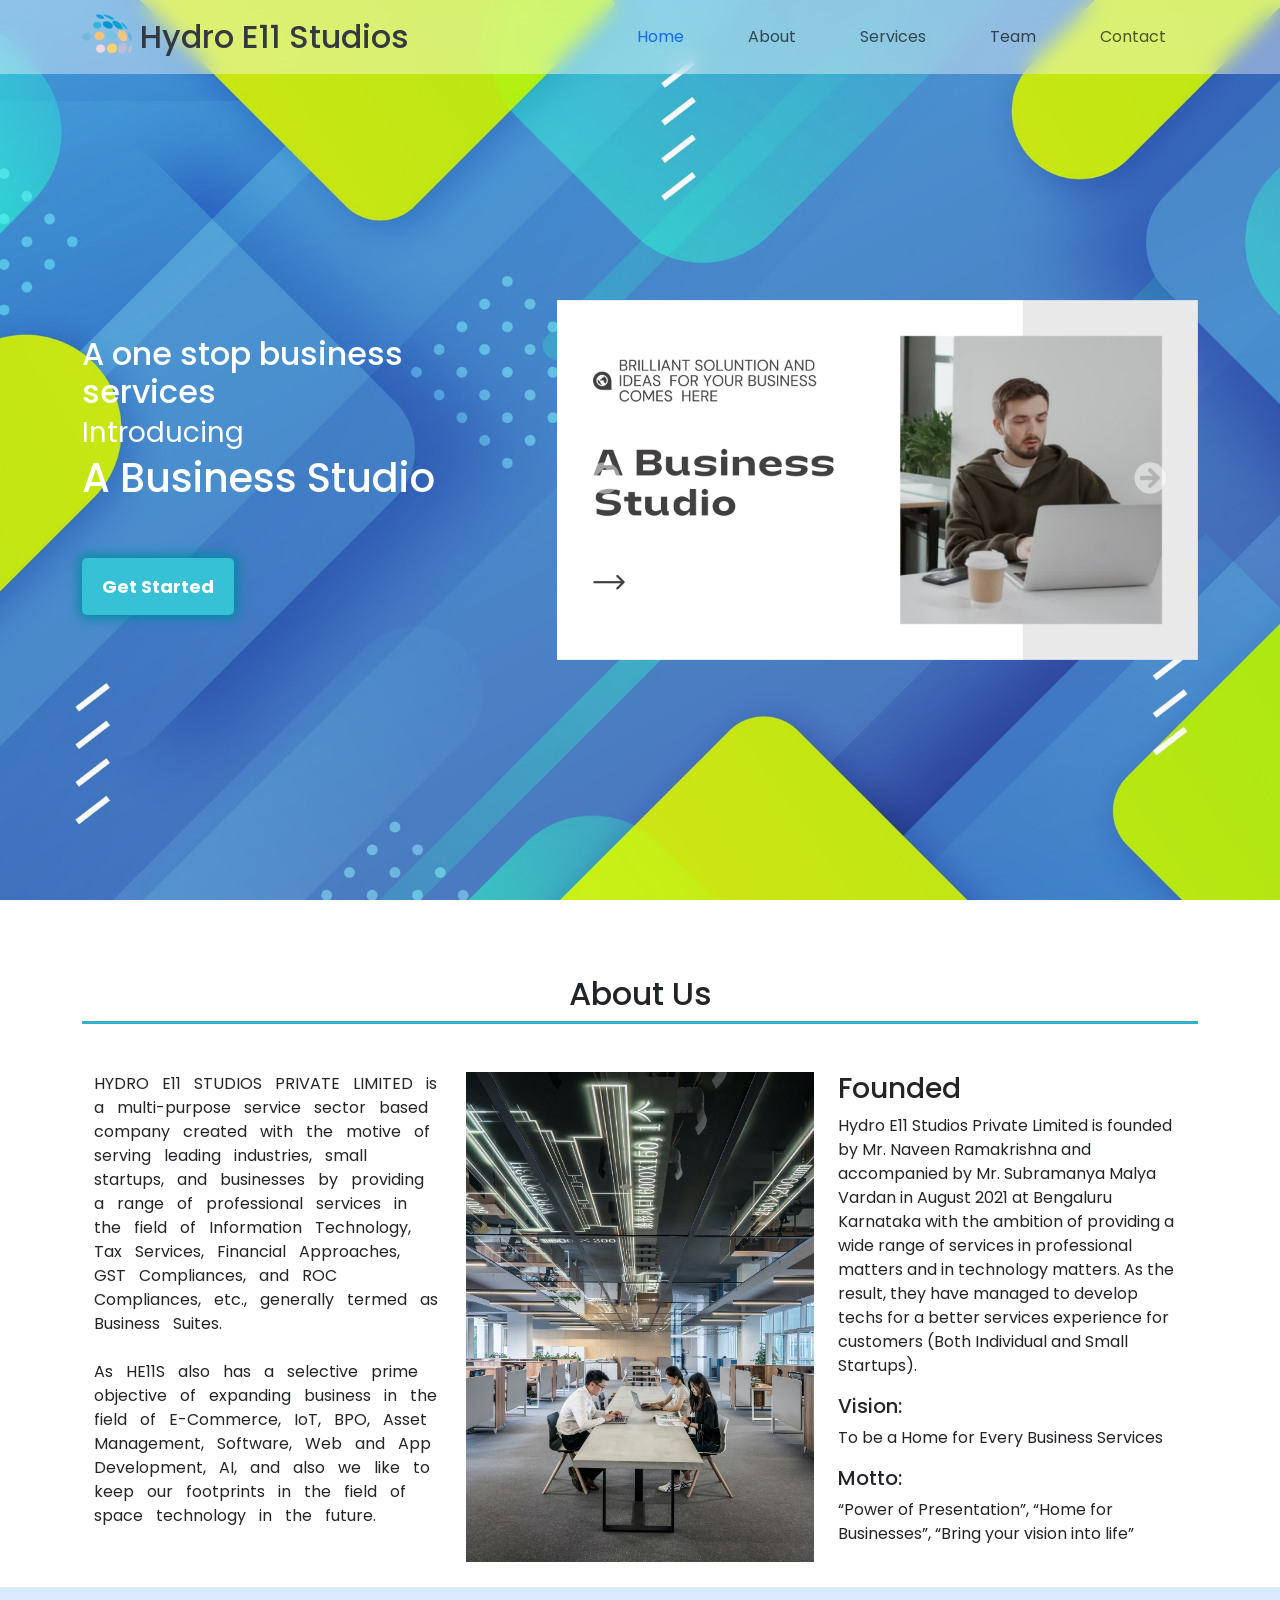
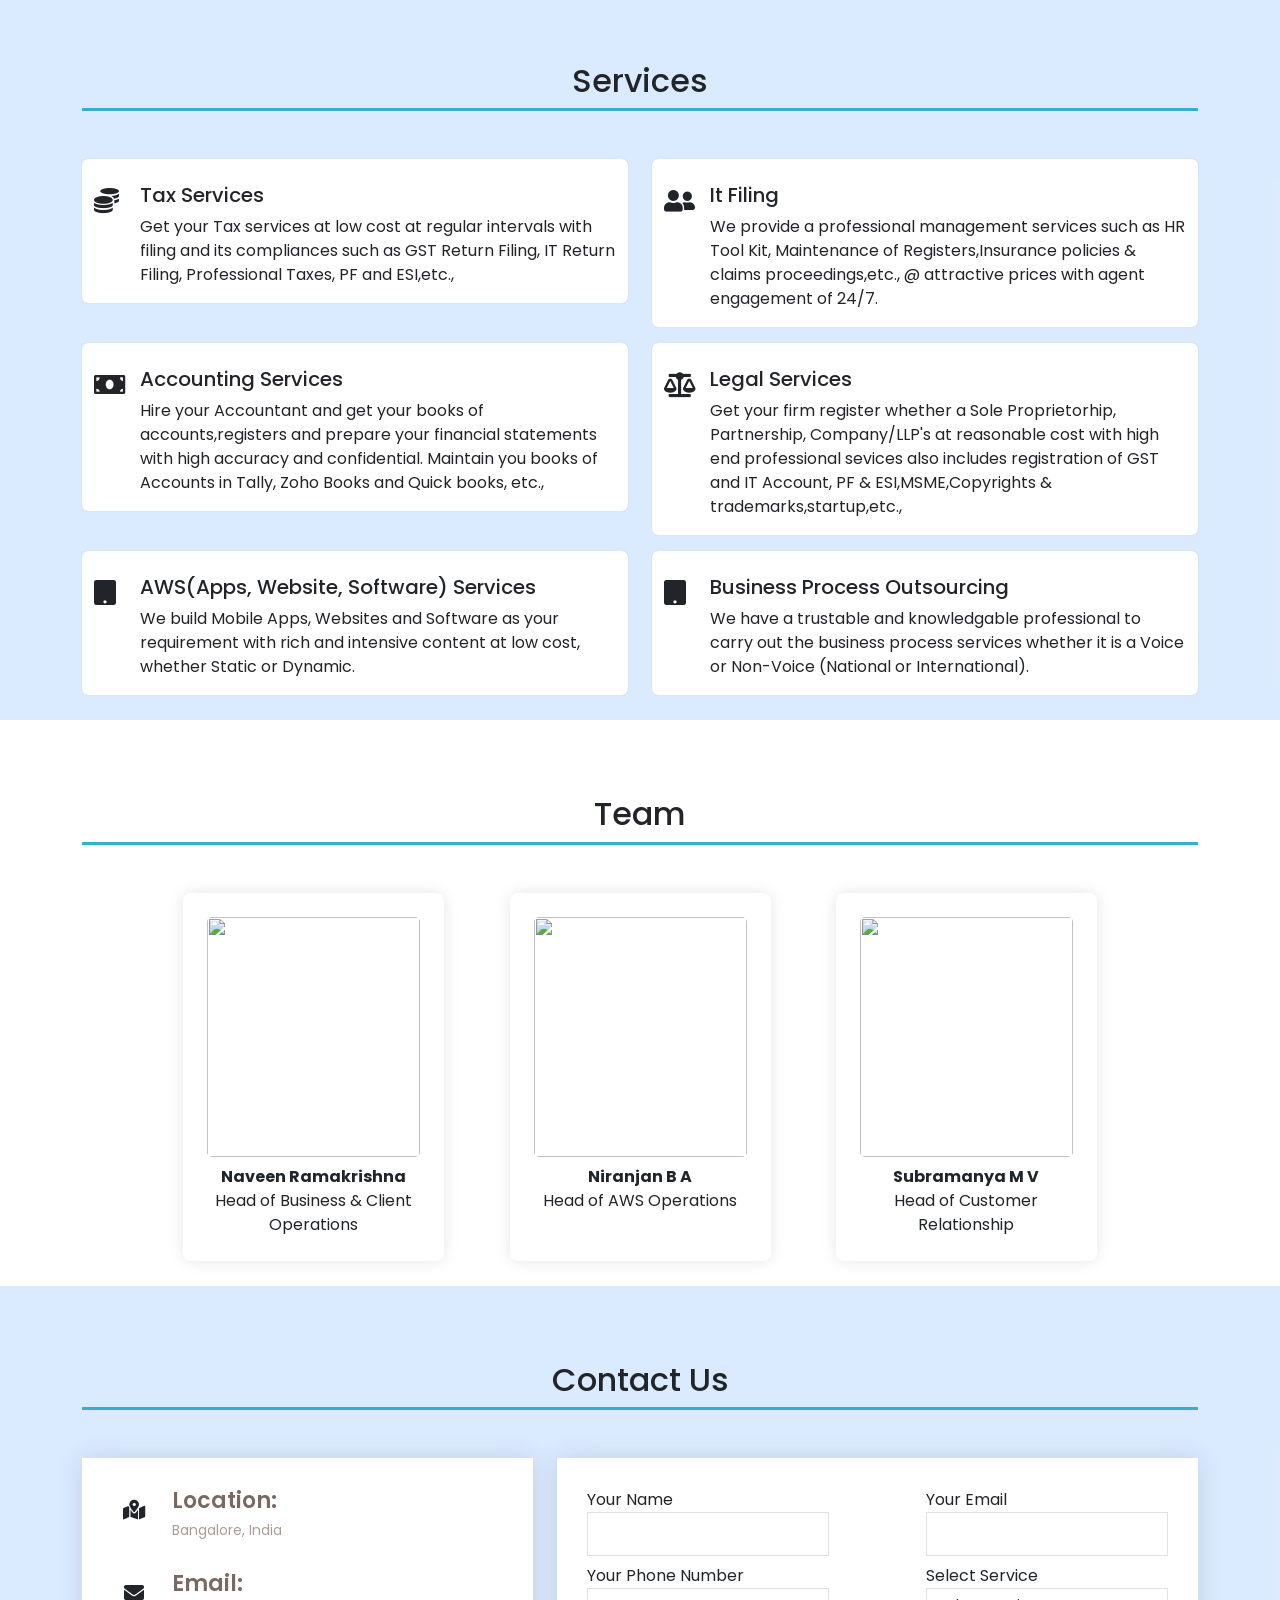
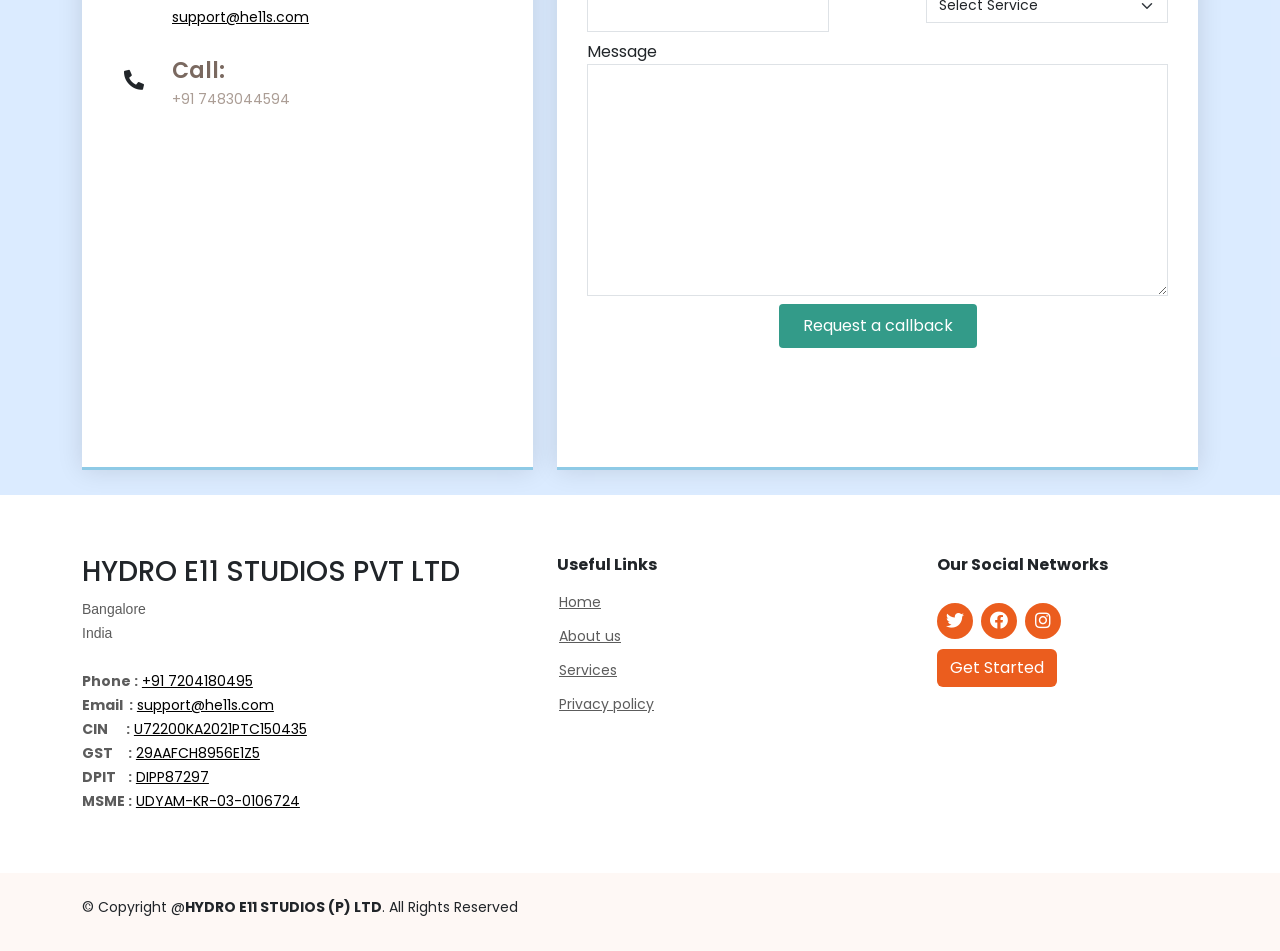
==== commit af47857f: "added sub srevice for tax filing" ====
--- a/index.html
+++ b/index.html
@@ -118,6 +118,9 @@
                 <h6>coffee is on us</h6>
                 <span class="modal-footers">- Hydro E11</span>
             </div>
+        </div>
+        <div class="loader-background">
+            <div class="loader"></div>
         </div>
         <main>
             <!-- INTRO -->
@@ -348,7 +351,7 @@
                                         <i class="fas fa-user-friends"></i>
                                     </div>
                                     <div class="service-info col-11">
-                                        <h5>Management Services</h5>
+                                        <h5>It Filing</h5>
                                         <p>
                                             We provide a professional management
                                             services such as HR Tool Kit,
@@ -632,8 +635,8 @@
                                             <option value="Tax Services">
                                                 Tax Services
                                             </option>
-                                            <option value="Management Services">
-                                                Management Services
+                                            <option value="IT Filing">
+                                                IT Filing
                                             </option>
                                             <option value="Accounting Services">
                                                 Accounting Services
@@ -646,6 +649,35 @@
                                             </option>
                                             <option value="BPO">
                                                 BPO Services
+                                            </option>
+                                        </select>
+                                        <div class="validate"></div>
+                                    </div>
+                                    <div style="display: none;" class="sub-tax form-group col-md-6 col-lg-5">
+                                        <label for="service">Select Tax Service</label>
+                                        <select
+                                            id="tax-service"
+                                            class="form-select"
+                                            aria-label="Default select example"
+                                            name="tax-service"
+                                        >
+                                            <option selected disabled>
+                                                Select Tax Service
+                                            </option>
+                                            <option value="Gst Filing">
+                                                GST Filing
+                                            </option>
+                                            <option value="It Filing">
+                                                IT Filing
+                                            </option>
+                                            <option value="ESI & PF Filing">
+                                                ESI & PF Filing
+                                            </option>
+                                            <option value="Individual IT Filing">
+                                                Individual IT Filing
+                                            </option>
+                                            <option value="IT & GST Legal Compliances">
+                                                IT & GST Legal Compliances
                                             </option>
                                         </select>
                                         <div class="validate"></div>
--- a/style.css
+++ b/style.css
@@ -636,3 +636,32 @@
         height: auto;
     }
 }
+
+/* LOADER */
+.loader-background {
+    display: none;
+    position: fixed;
+    width: 100%;
+    height: 100vh;
+    background-color: rgb(0, 0, 0, 0.7);
+    z-index: 100;
+    justify-content: center;
+    align-items: center;
+}
+.loader {
+    border: 8px solid #f3f3f3; /* Light grey */
+    border-top: 8px solid #191a1b; /* Blue */
+    border-radius: 50%;
+    width: 80px;
+    height: 80px;
+    animation: spin 2s linear infinite;
+}
+
+@keyframes spin {
+    0% {
+        transform: rotate(0deg);
+    }
+    100% {
+        transform: rotate(360deg);
+    }
+}
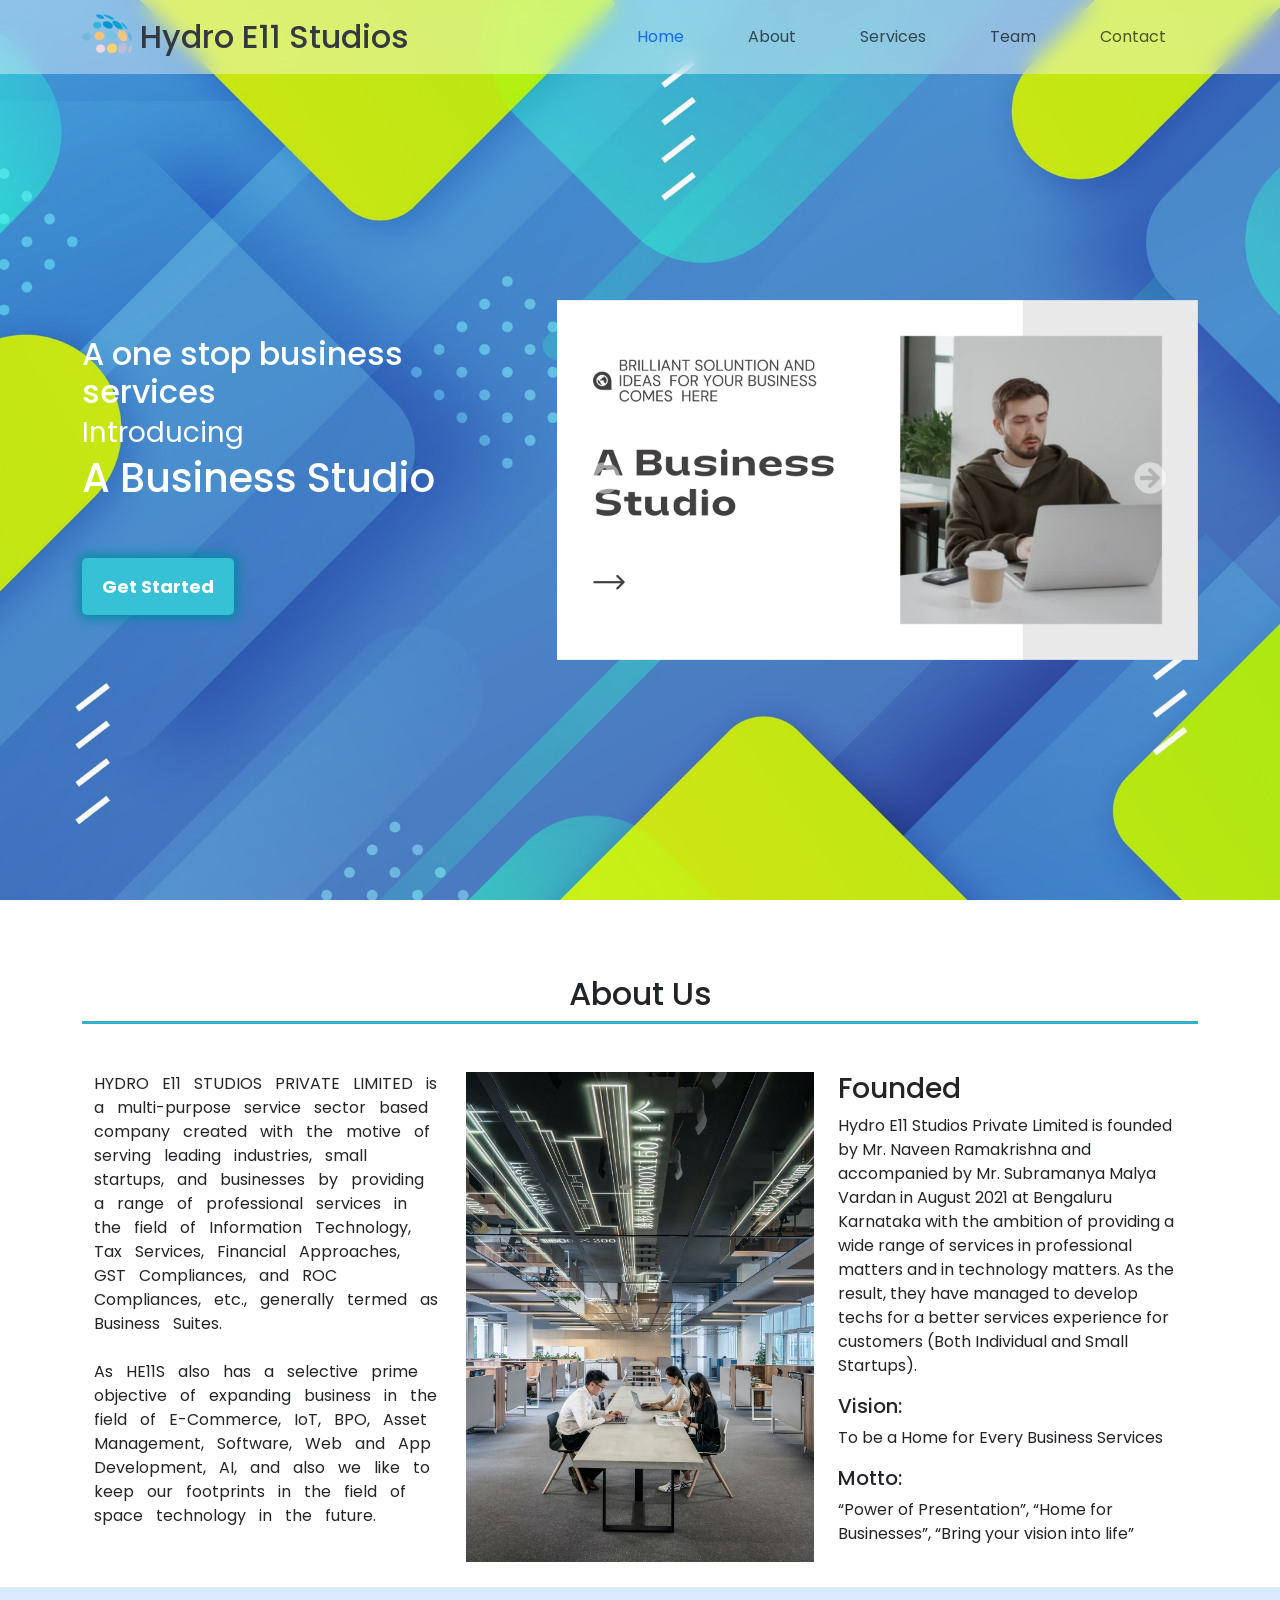
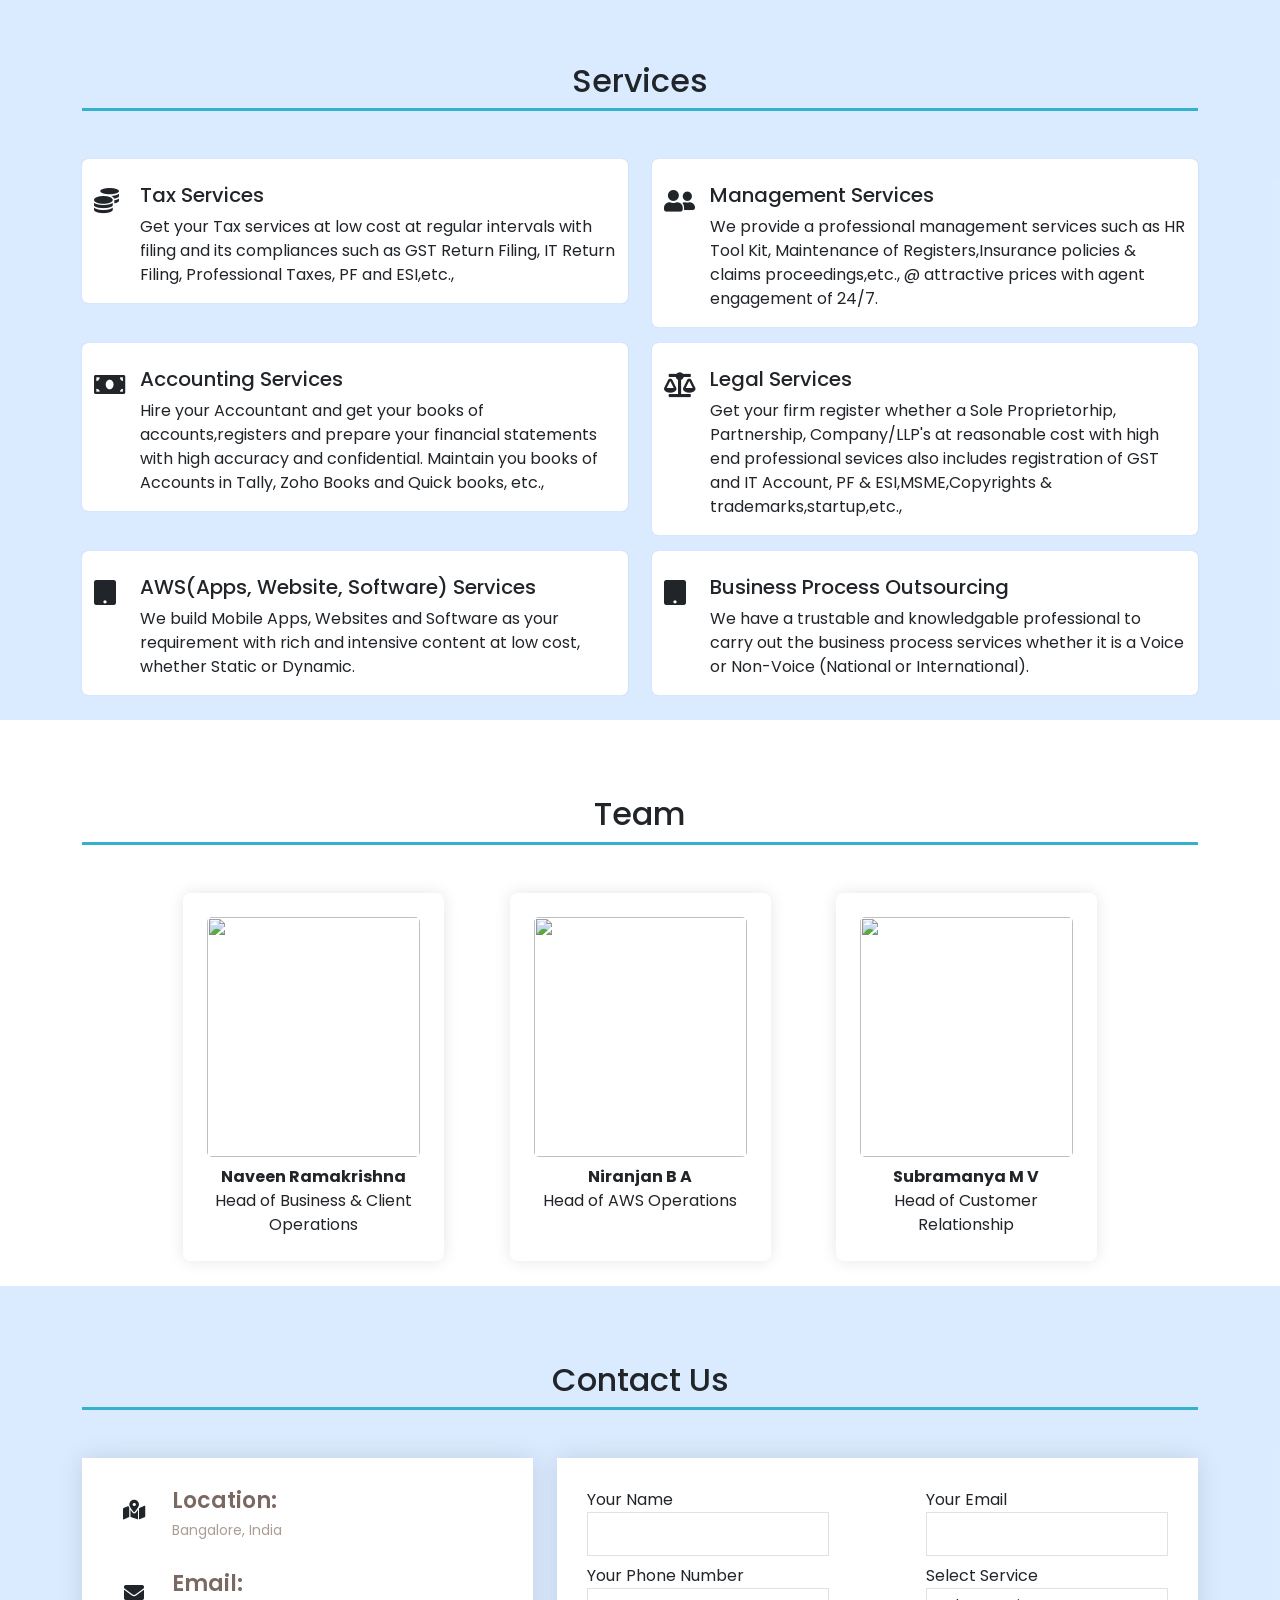
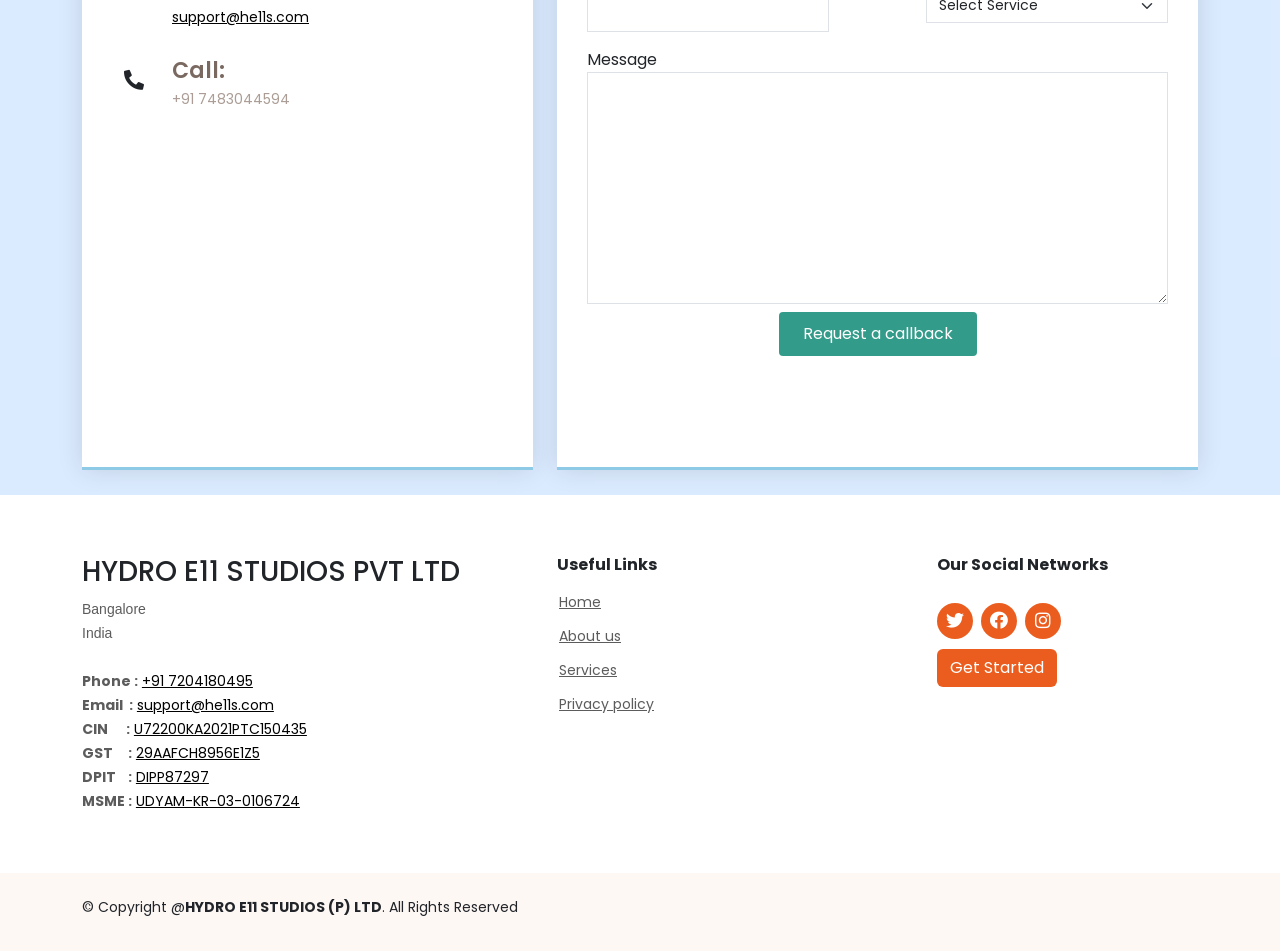
==== commit 28cea4fc: "added subcategories for accounting and management" ====
--- a/index.html
+++ b/index.html
@@ -351,7 +351,7 @@
                                         <i class="fas fa-user-friends"></i>
                                     </div>
                                     <div class="service-info col-11">
-                                        <h5>It Filing</h5>
+                                        <h5>Management Services</h5>
                                         <p>
                                             We provide a professional management
                                             services such as HR Tool Kit,
@@ -590,7 +590,7 @@
                                 action="/#contact"
                                 data-netlify="true"
                             >
-                                <div class="form-row">
+                                <div class="form-row contact-details">
                                     <div class="form-group col-sm-12 col-lg-5">
                                         <label for="name">Your Name</label>
                                         <input
@@ -635,8 +635,8 @@
                                             <option value="Tax Services">
                                                 Tax Services
                                             </option>
-                                            <option value="IT Filing">
-                                                IT Filing
+                                            <option value="Management Services">
+                                                Management Services
                                             </option>
                                             <option value="Accounting Services">
                                                 Accounting Services
@@ -653,35 +653,10 @@
                                         </select>
                                         <div class="validate"></div>
                                     </div>
-                                    <div style="display: none;" class="sub-tax form-group col-md-6 col-lg-5">
-                                        <label for="service">Select Tax Service</label>
-                                        <select
-                                            id="tax-service"
-                                            class="form-select"
-                                            aria-label="Default select example"
-                                            name="tax-service"
-                                        >
-                                            <option selected disabled>
-                                                Select Tax Service
-                                            </option>
-                                            <option value="Gst Filing">
-                                                GST Filing
-                                            </option>
-                                            <option value="It Filing">
-                                                IT Filing
-                                            </option>
-                                            <option value="ESI & PF Filing">
-                                                ESI & PF Filing
-                                            </option>
-                                            <option value="Individual IT Filing">
-                                                Individual IT Filing
-                                            </option>
-                                            <option value="IT & GST Legal Compliances">
-                                                IT & GST Legal Compliances
-                                            </option>
-                                        </select>
-                                        <div class="validate"></div>
-                                    </div>
+                                    <div class="sub-tax form-group col-md-6 col-lg-5 add-subservice">
+
+                                    </div>
+                                    
                                 </div>
                                 <div class="form-group">
                                     <label for="name">Message</label>
